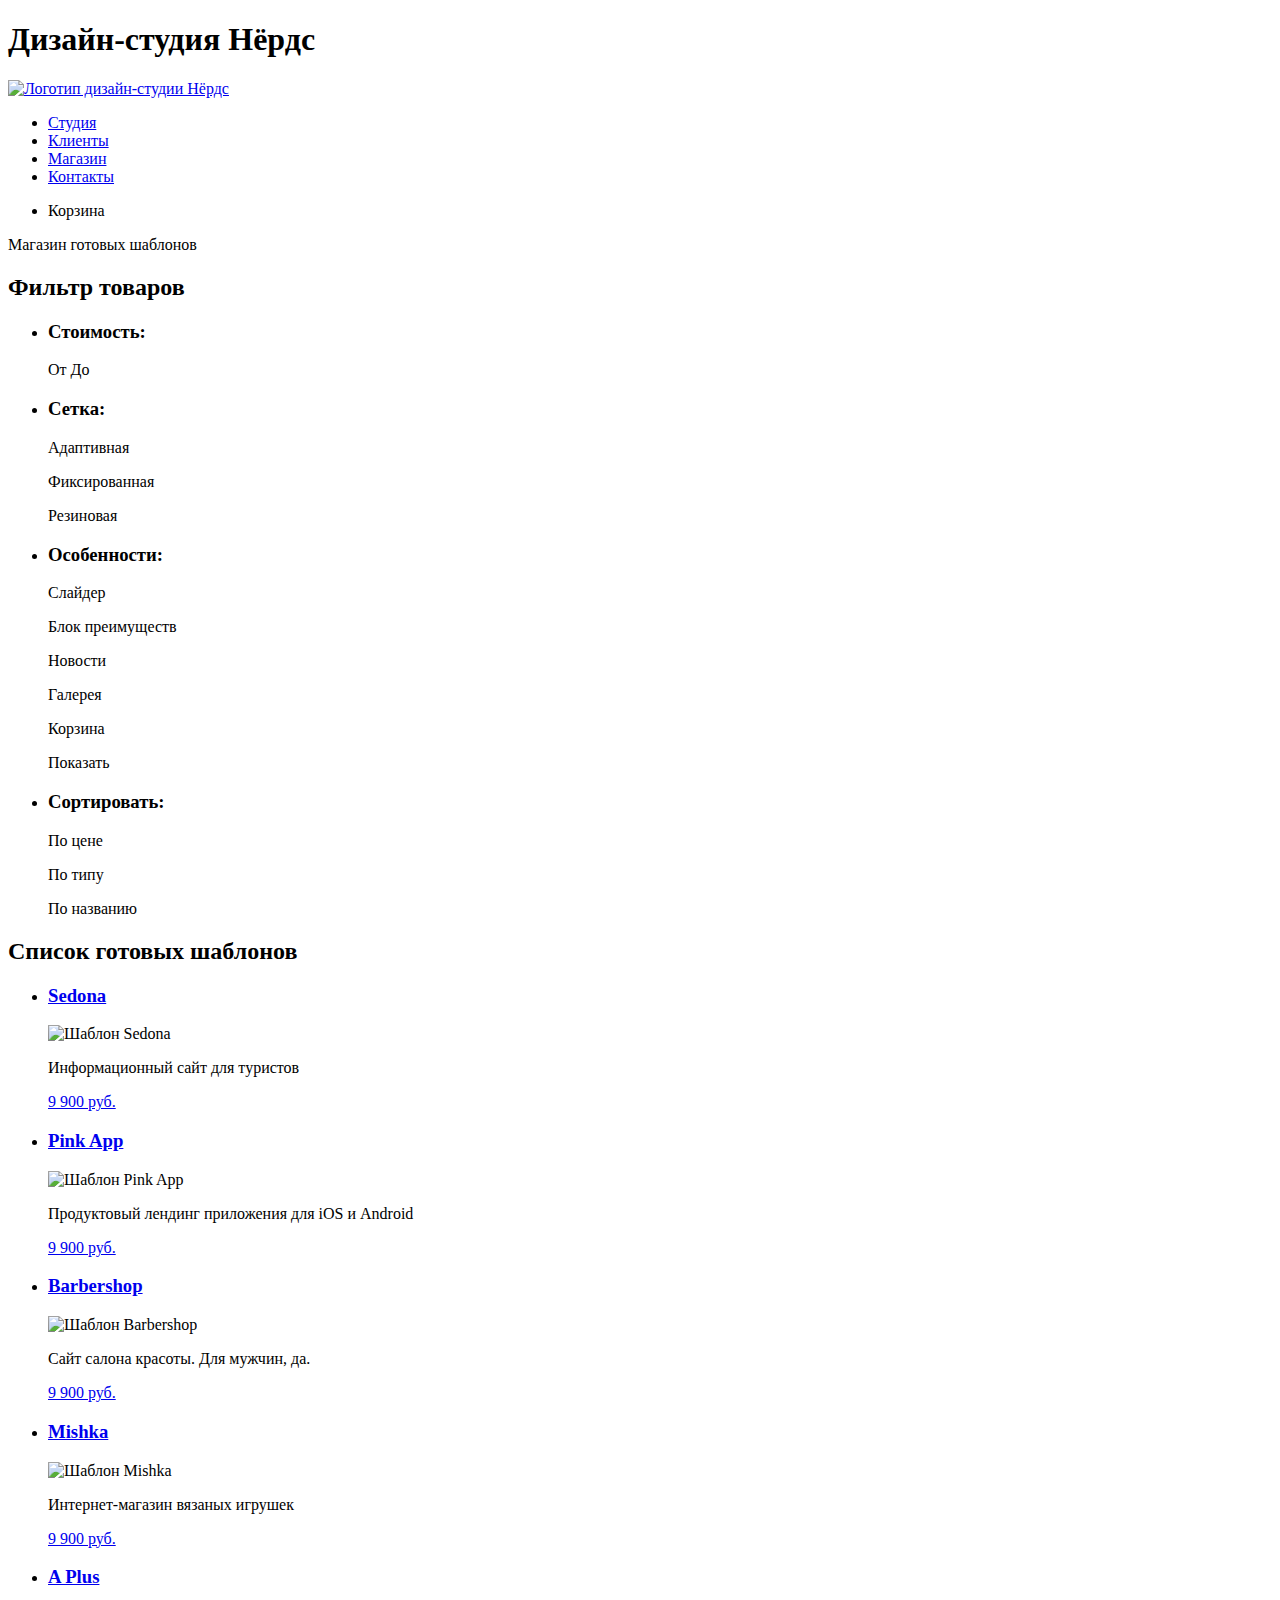
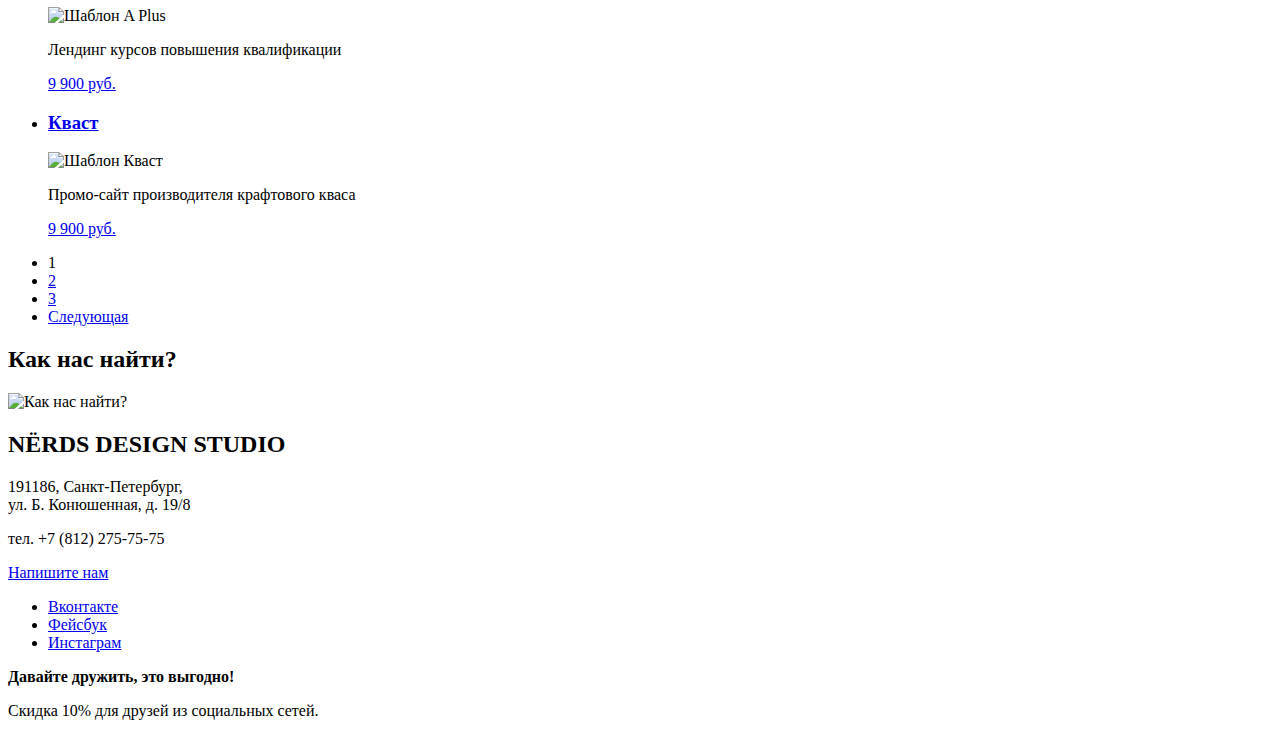
==== catalog.html @ 6e83b637 "Контакты" ====
<!DOCTYPE html>
<html lang="ru">
  <head>
    <meta charset="utf-8">
    <title>HTML Academy: Нёрдс</title>
  </head>
  <body>
    <header class="main-header">
      <nav class="main-navigation">
        <h1 class="visually-hidden">Дизайн-студия Нёрдс</h1>
        <a class="main-header-logo" href="index.html">
          <img src="#" width="100" height="100" alt="Логотип дизайн-студии Нёрдс">
        </a>
        <ul>
          <li><a href="#">Студия</a></li>
          <li><a href="#">Клиенты</a></li>
          <li class="site-navigation-current"><a href="catalog.html">Магазин</a></li>
          <li><a href="#">Контакты</a></li>
        </ul>
        <ul class="user-navigation">
          <li class="cart">Корзина</li>
        </ul>
      </nav>
      <p>Магазин готовых шаблонов</p>
    </header>

    <main class="container">
      <section class="filters">
        <h2 class="visually-hidden">Фильтр товаров</h2>
        <ul class="filters-list">
          <li class="filters-item">
            <h3>Стоимость:</h3>
            <p class="filters-item-price">От До</p>
          </li>
          <li class="filters-item">
            <h3>Сетка:</h3>
            <p class="filters-item-mesh">Адаптивная</p>
            <p class="filters-item-mesh">Фиксированная</p>
            <p class="filters-item-mesh">Резиновая</p>
          </li>
          <li class="filters-item">
              <h3>Особенности:</h3>
              <p class="filters-item-features">Слайдер</p>
              <p class="filters-item-features">Блок преимуществ</p>
              <p class="filters-item-features">Новости</p>
              <p class="filters-item-features">Галерея</p>
              <p class="filters-item-features">Корзина</p>
              <a class="button">Показать</a>
          </li>
          <li class="filters-item">
            <h3>Сортировать:</h3>
            <p class="filters-item-sort">По цене</p>
            <p class="filters-item-sort">По типу</p>
            <p class="filters-item-sort">По названию</p>
          </li>
        </ul>
      </section>

      <section class="catalog">
        <h2 class="visually-hidden">Список готовых шаблонов</h2>
        <ul class="catalog-list">
          <li class="catalog-item">
            <h3>
              <a href="#">Sedona</a>
            </h3>
            <p class="catalog-item-image">
              <img src="#" width="100" height="100" alt="Шаблон Sedona">
            </p>
            <p class="catalog-item-features">Информационный сайт для туристов</p>
            <a class="button" href="#">9 900 руб.</a>
          </li>
          <li class="catalog-item">
            <h3>
              <a href="#">Pink App</a>
            </h3>
            <p class="catalog-item-image">
              <img src="#" width="100" height="100" alt="Шаблон Pink App">
            </p>
            <p class="catalog-item-features">Продуктовый лендинг приложения для iOS и Android</p>
            <a class="button" href="#">9 900 руб.</a>
          </li>
          <li class="catalog-item">
            <h3>
              <a href="#">Barbershop</a>
            </h3>
            <p class="catalog-item-image">
              <img src="#" width="100" height="100" alt="Шаблон Barbershop">
            </p>
            <p class="catalog-item-features">Сайт салона красоты. Для мужчин, да.</p>
            <a class="button" href="#">9 900 руб.</a>
          </li>
          <li class="catalog-item">
            <h3>
              <a href="#">Mishka</a>
            </h3>
            <p class="catalog-item-image">
              <img src="#" width="100" height="100" alt="Шаблон Mishka">
            </p>
            <p class="catalog-item-features">Интернет-магазин вязаных игрушек</p>
            <a class="button" href="#">9 900 руб.</a>
          </li>
          <li class="catalog-item">
            <h3>
              <a href="#">A Plus</a>
            </h3>
            <p class="catalog-item-image">
              <img src="#" width="100" height="100" alt="Шаблон A Plus">
            </p>
            <p class="catalog-item-features">Лендинг курсов повышения квалификации</p>
            <a class="button" href="#">9 900 руб.</a>
          </li>
          <li class="catalog-item">
            <h3>
              <a href="#">Кваст</a>
            </h3>
            <p class="catalog-item-image">
              <img src="#" width="100" height="100" alt="Шаблон Кваст">
            </p>
            <p class="catalog-item-features">Промо-сайт производителя крафтового кваса</p>
            <a class="button" href="#">9 900 руб.</a>
          </li>
        </ul>
        <ul class="pagination-list">
          <li class="pagination-item pagination-item-current"><a>1</a></li>
          <li class="pagination-item"><a href="#">2</a></li>
          <li class="pagination-item"><a href="#">3</a></li>
          <li class="pagination-item"><a href="#">Следующая</a></li>
        </ul>
      </section>
    </main>

    <footer class="main-footer">
      <section class="footer-maps">
        <h2 class="visually-hidden">Как нас найти?</h2>
        <img src="#" width="100" height="100" alt="Как нас найти?">
      </section>
      <section class="footer-contacts">
        <h2>NЁRDS DESIGN STUDIO</h2>
        <p>
          191186, Санкт-Петербург,<br>
          ул. Б. Конюшенная, д. 19/8
        </p>
        <p>тел. +7 (812) 275-75-75</p>
        <a class="button" href="#">Напишите нам</a>
      </section>
      <div class="footer-social">
        <ul>
          <li><a class="social-button" href="#">Вконтакте</a></li>
          <li><a class="social-button" href="#">Фейсбук</a></li>
          <li><a class="social-button" href="#">Инстаграм</a></li>
        </ul>
        <b>Давайте дружить, это выгодно!</b>
        <p>Скидка 10% для друзей из социальных сетей.</p>
      </div>
    </footer>

  </body>
</html>
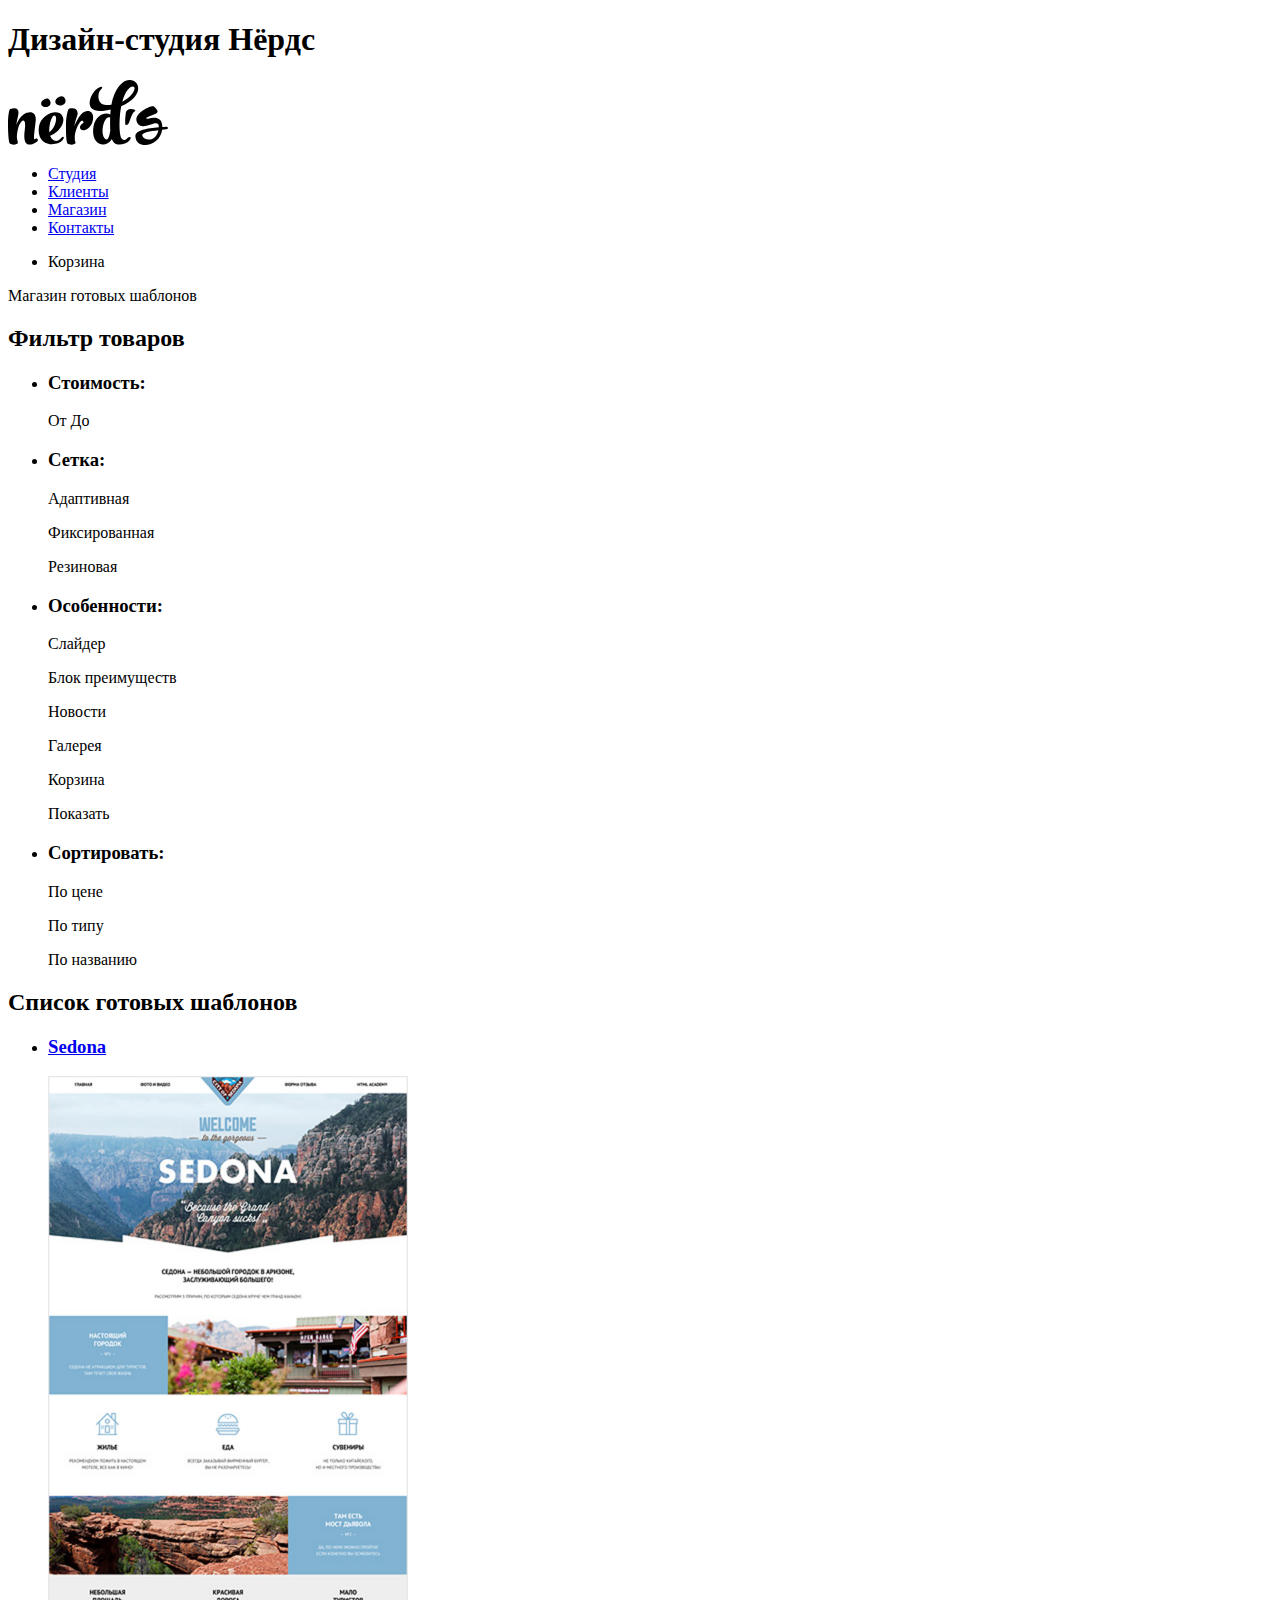
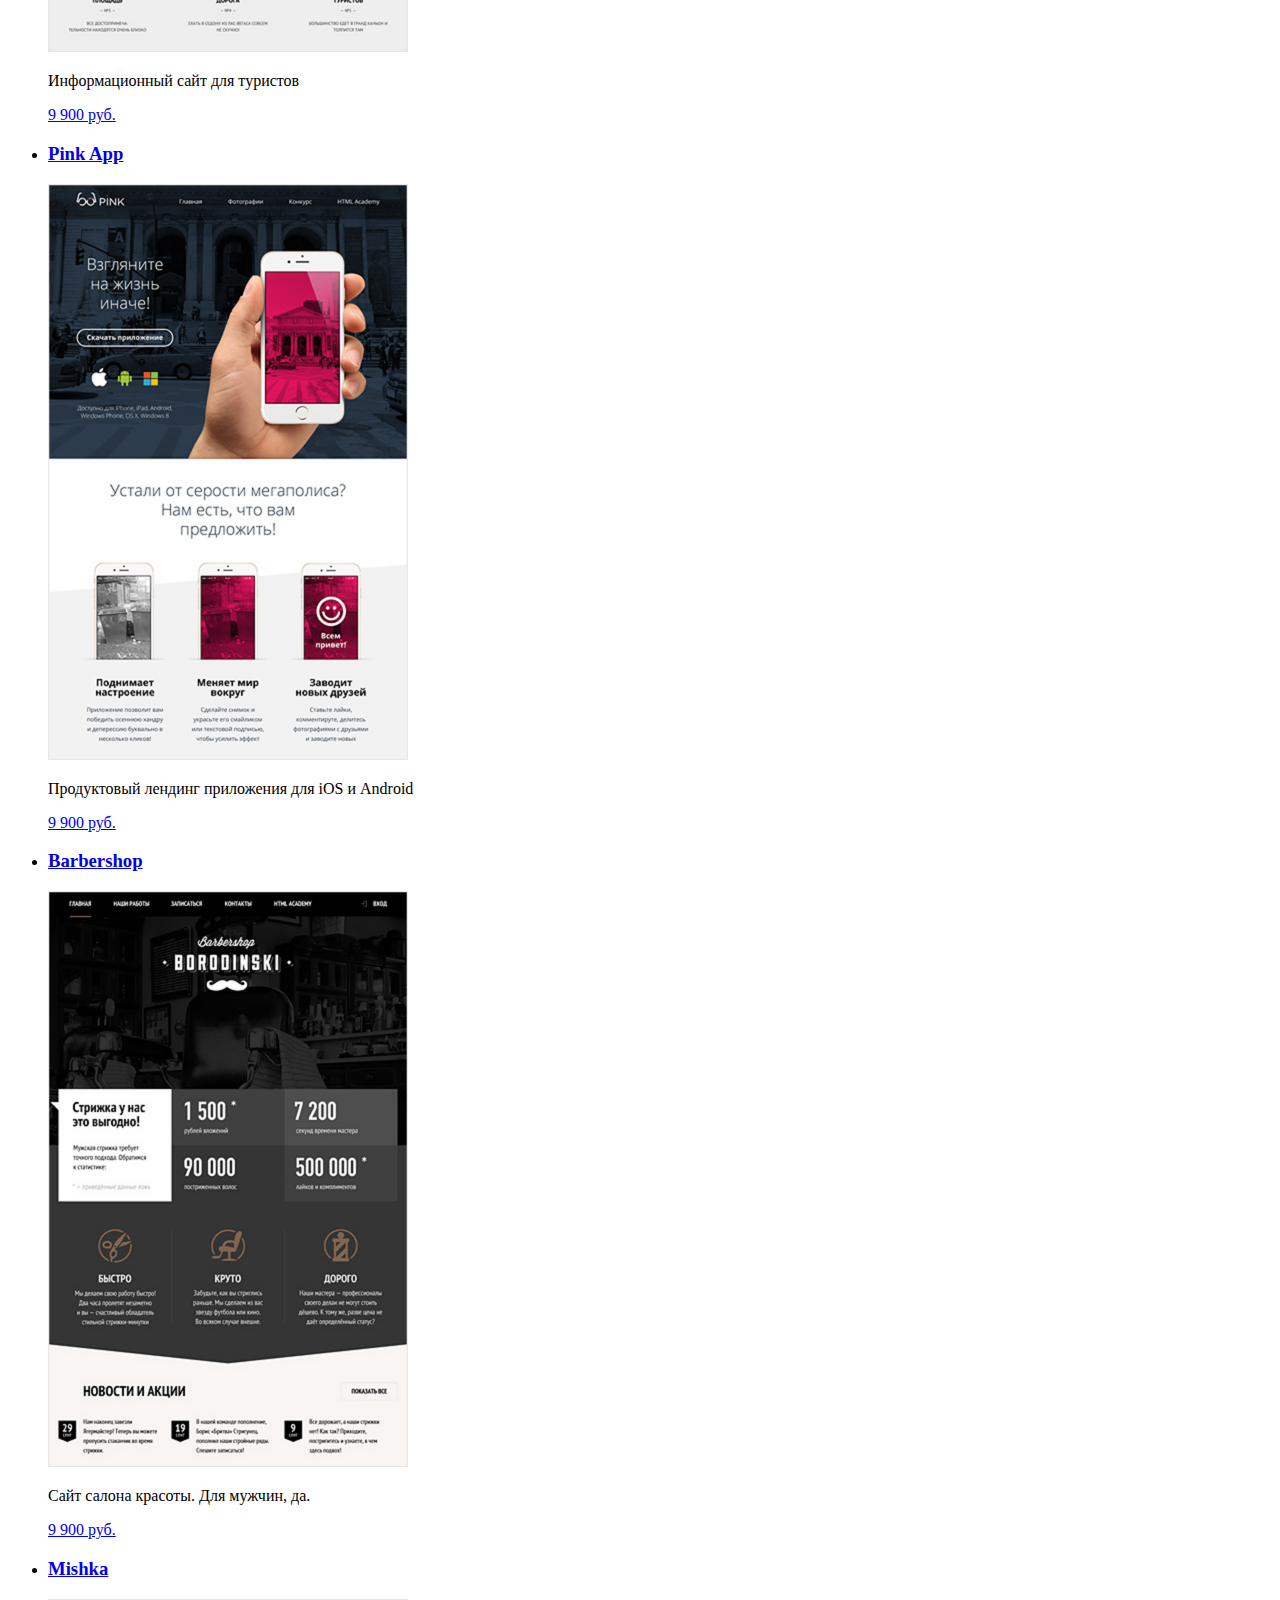
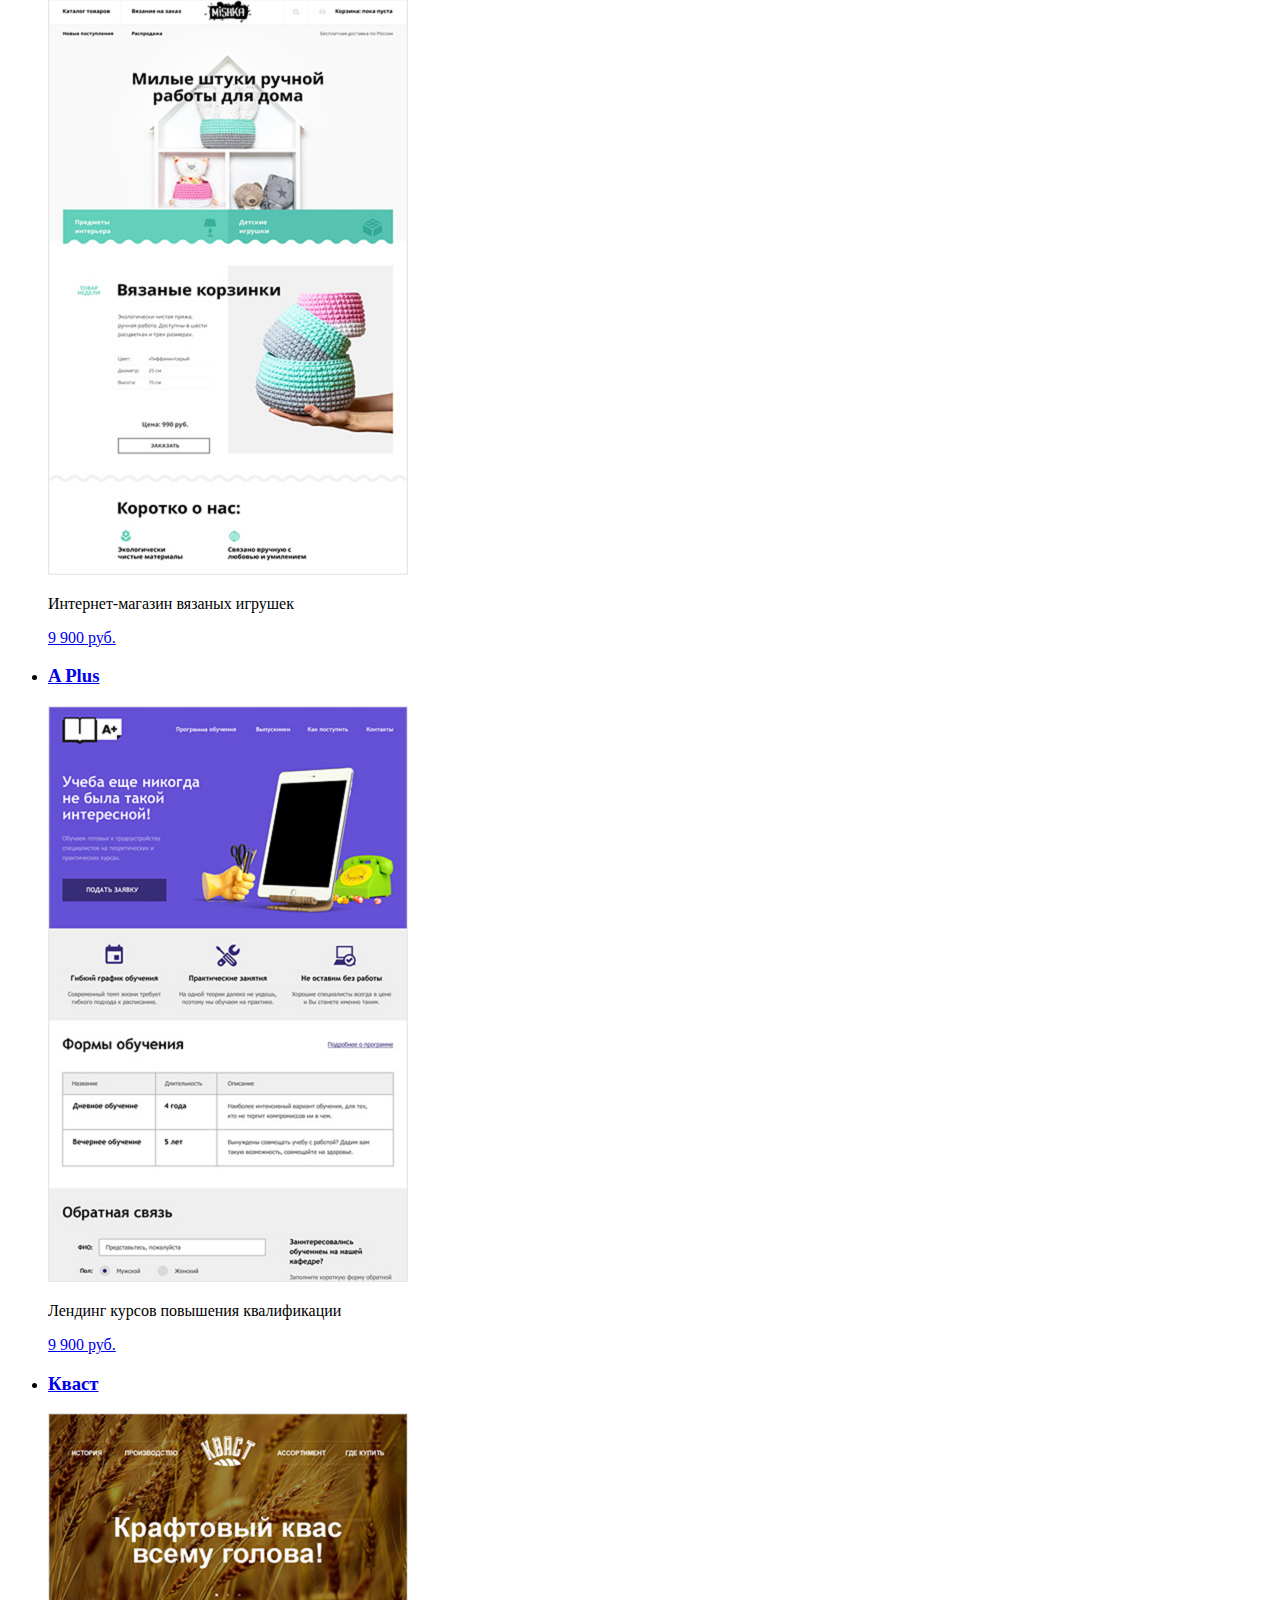
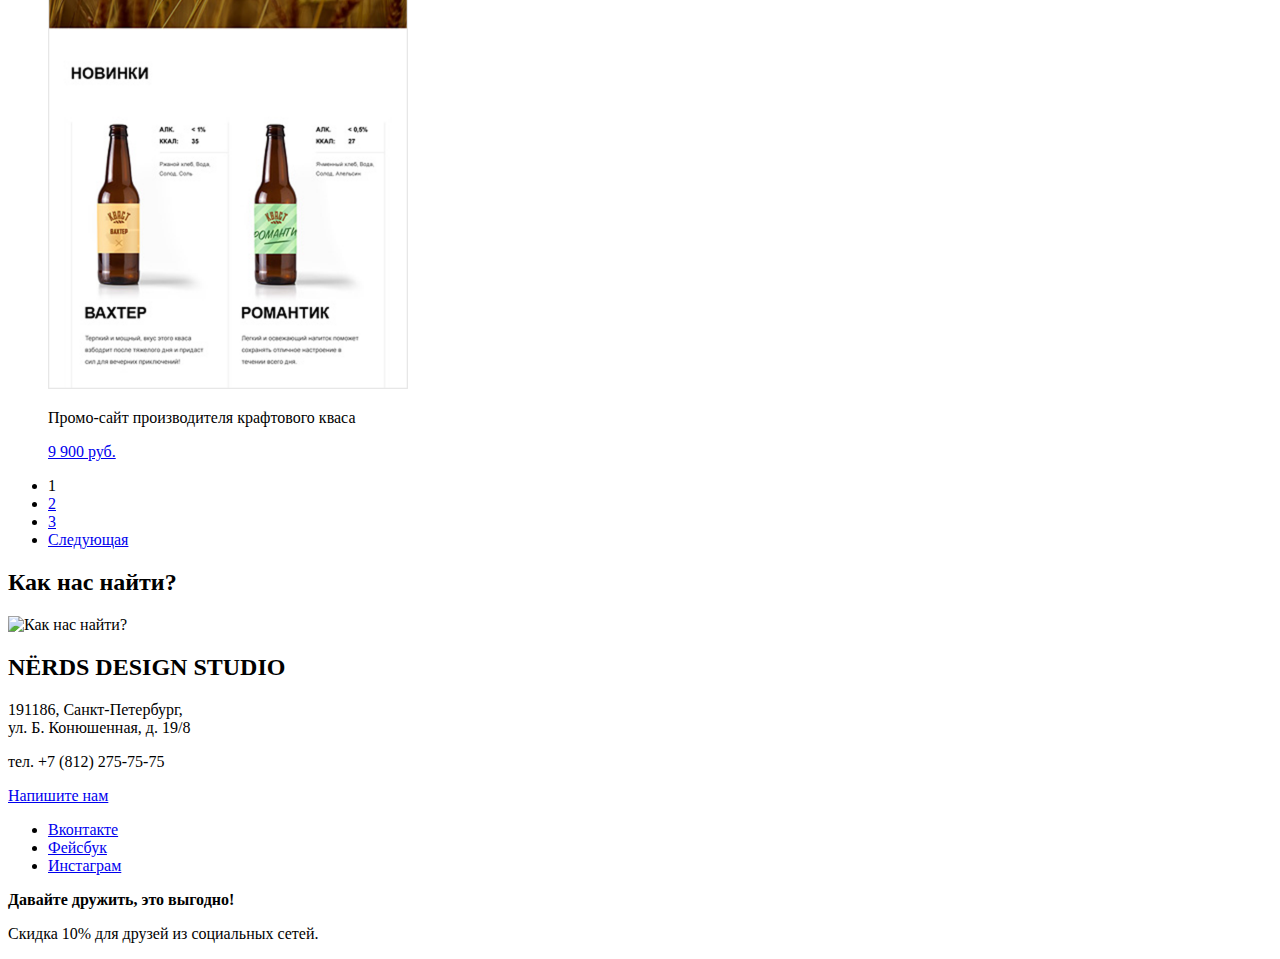
==== commit 7c5917f0: "Графика" ====
--- a/catalog.html
+++ b/catalog.html
@@ -9,7 +9,7 @@
       <nav class="main-navigation">
         <h1 class="visually-hidden">Дизайн-студия Нёрдс</h1>
         <a class="main-header-logo" href="index.html">
-          <img src="#" width="100" height="100" alt="Логотип дизайн-студии Нёрдс">
+          <img src="img/nerds-logo.svg" width="160" height="65" alt="Логотип дизайн-студии Нёрдс">
         </a>
         <ul>
           <li><a href="#">Студия</a></li>
@@ -64,7 +64,7 @@
               <a href="#">Sedona</a>
             </h3>
             <p class="catalog-item-image">
-              <img src="#" width="100" height="100" alt="Шаблон Sedona">
+              <img src="img/sedona.png" width="360" height="576" alt="Шаблон Sedona">
             </p>
             <p class="catalog-item-features">Информационный сайт для туристов</p>
             <a class="button" href="#">9 900 руб.</a>
@@ -74,7 +74,7 @@
               <a href="#">Pink App</a>
             </h3>
             <p class="catalog-item-image">
-              <img src="#" width="100" height="100" alt="Шаблон Pink App">
+              <img src="img/pink-app.png" width="360" height="576" alt="Шаблон Pink App">
             </p>
             <p class="catalog-item-features">Продуктовый лендинг приложения для iOS и Android</p>
             <a class="button" href="#">9 900 руб.</a>
@@ -84,7 +84,7 @@
               <a href="#">Barbershop</a>
             </h3>
             <p class="catalog-item-image">
-              <img src="#" width="100" height="100" alt="Шаблон Barbershop">
+              <img src="img/barbershop.png" width="360" height="576" alt="Шаблон Barbershop">
             </p>
             <p class="catalog-item-features">Сайт салона красоты. Для мужчин, да.</p>
             <a class="button" href="#">9 900 руб.</a>
@@ -94,7 +94,7 @@
               <a href="#">Mishka</a>
             </h3>
             <p class="catalog-item-image">
-              <img src="#" width="100" height="100" alt="Шаблон Mishka">
+              <img src="img/mishka.png" width="360" height="576" alt="Шаблон Mishka">
             </p>
             <p class="catalog-item-features">Интернет-магазин вязаных игрушек</p>
             <a class="button" href="#">9 900 руб.</a>
@@ -104,7 +104,7 @@
               <a href="#">A Plus</a>
             </h3>
             <p class="catalog-item-image">
-              <img src="#" width="100" height="100" alt="Шаблон A Plus">
+              <img src="img/aplus.png" width="360" height="576" alt="Шаблон A Plus">
             </p>
             <p class="catalog-item-features">Лендинг курсов повышения квалификации</p>
             <a class="button" href="#">9 900 руб.</a>
@@ -114,7 +114,7 @@
               <a href="#">Кваст</a>
             </h3>
             <p class="catalog-item-image">
-              <img src="#" width="100" height="100" alt="Шаблон Кваст">
+              <img src="img/kvast.png" width="360" height="576" alt="Шаблон Кваст">
             </p>
             <p class="catalog-item-features">Промо-сайт производителя крафтового кваса</p>
             <a class="button" href="#">9 900 руб.</a>
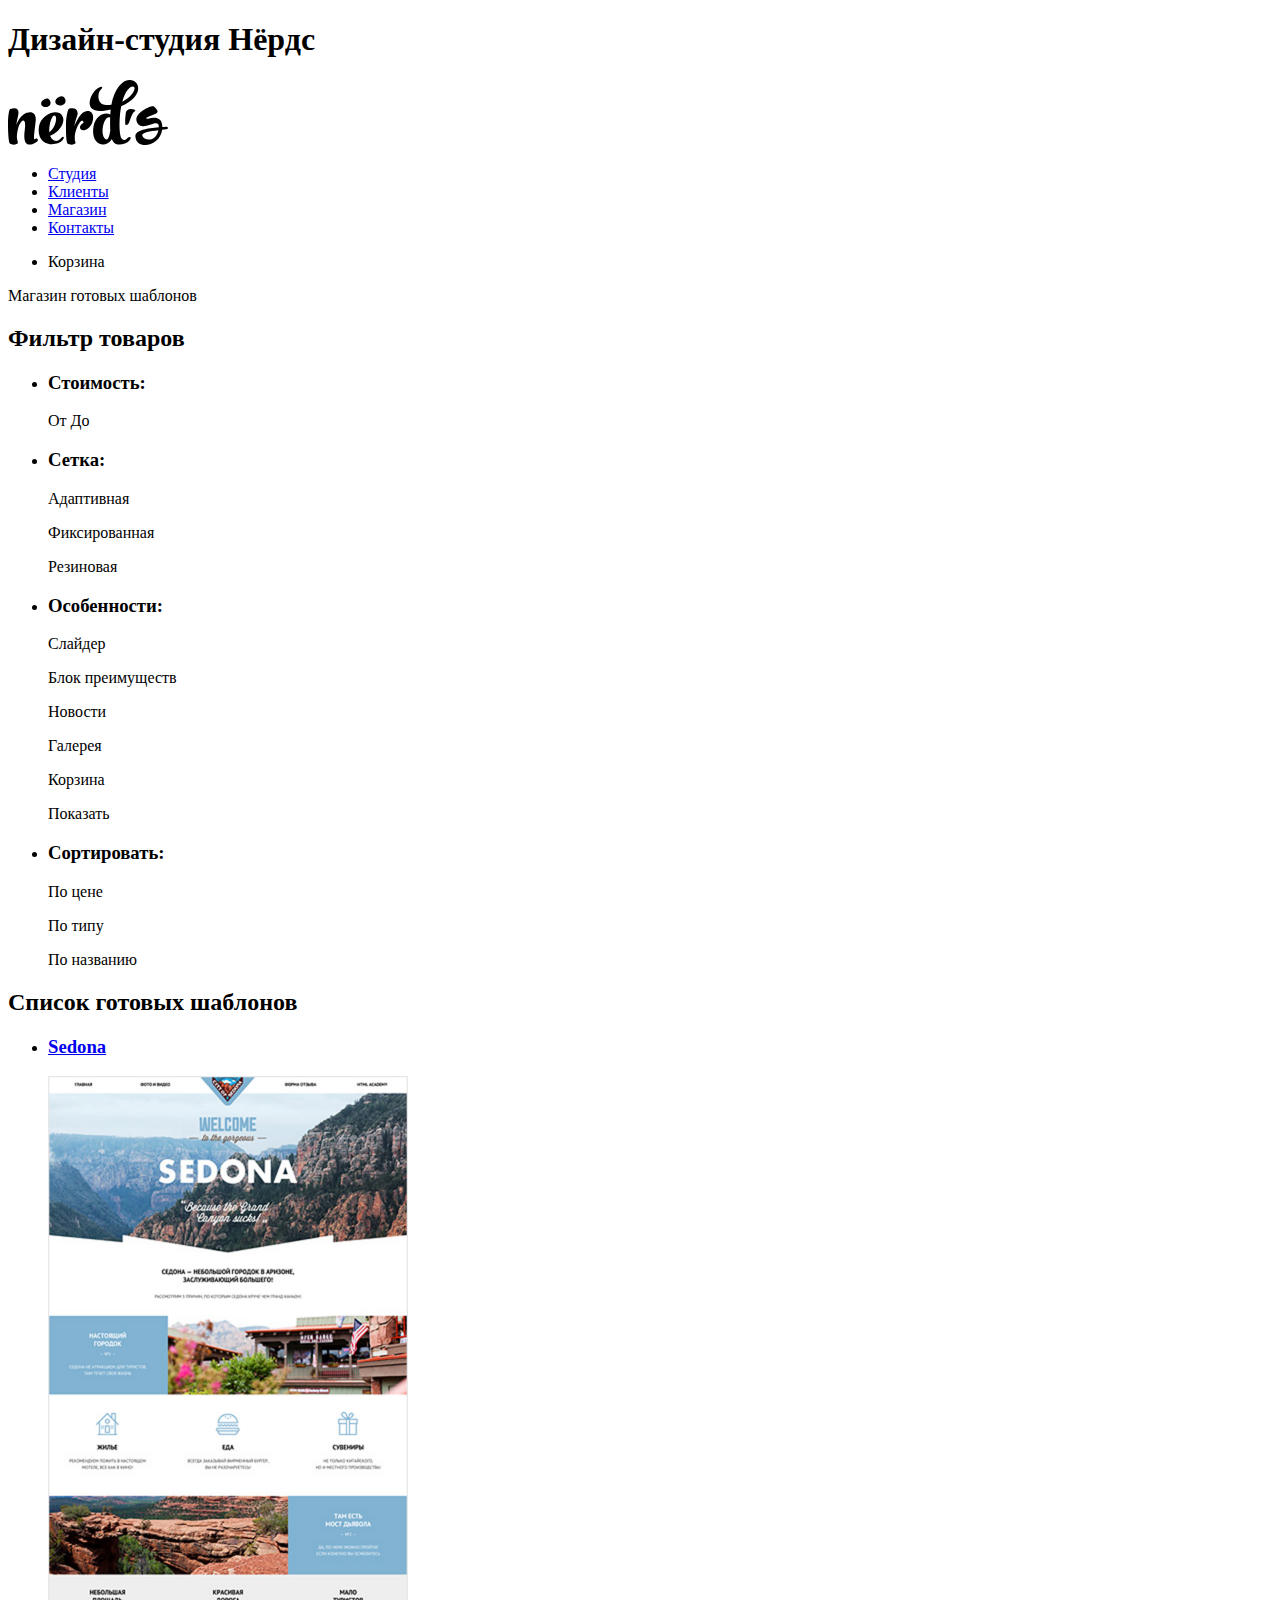
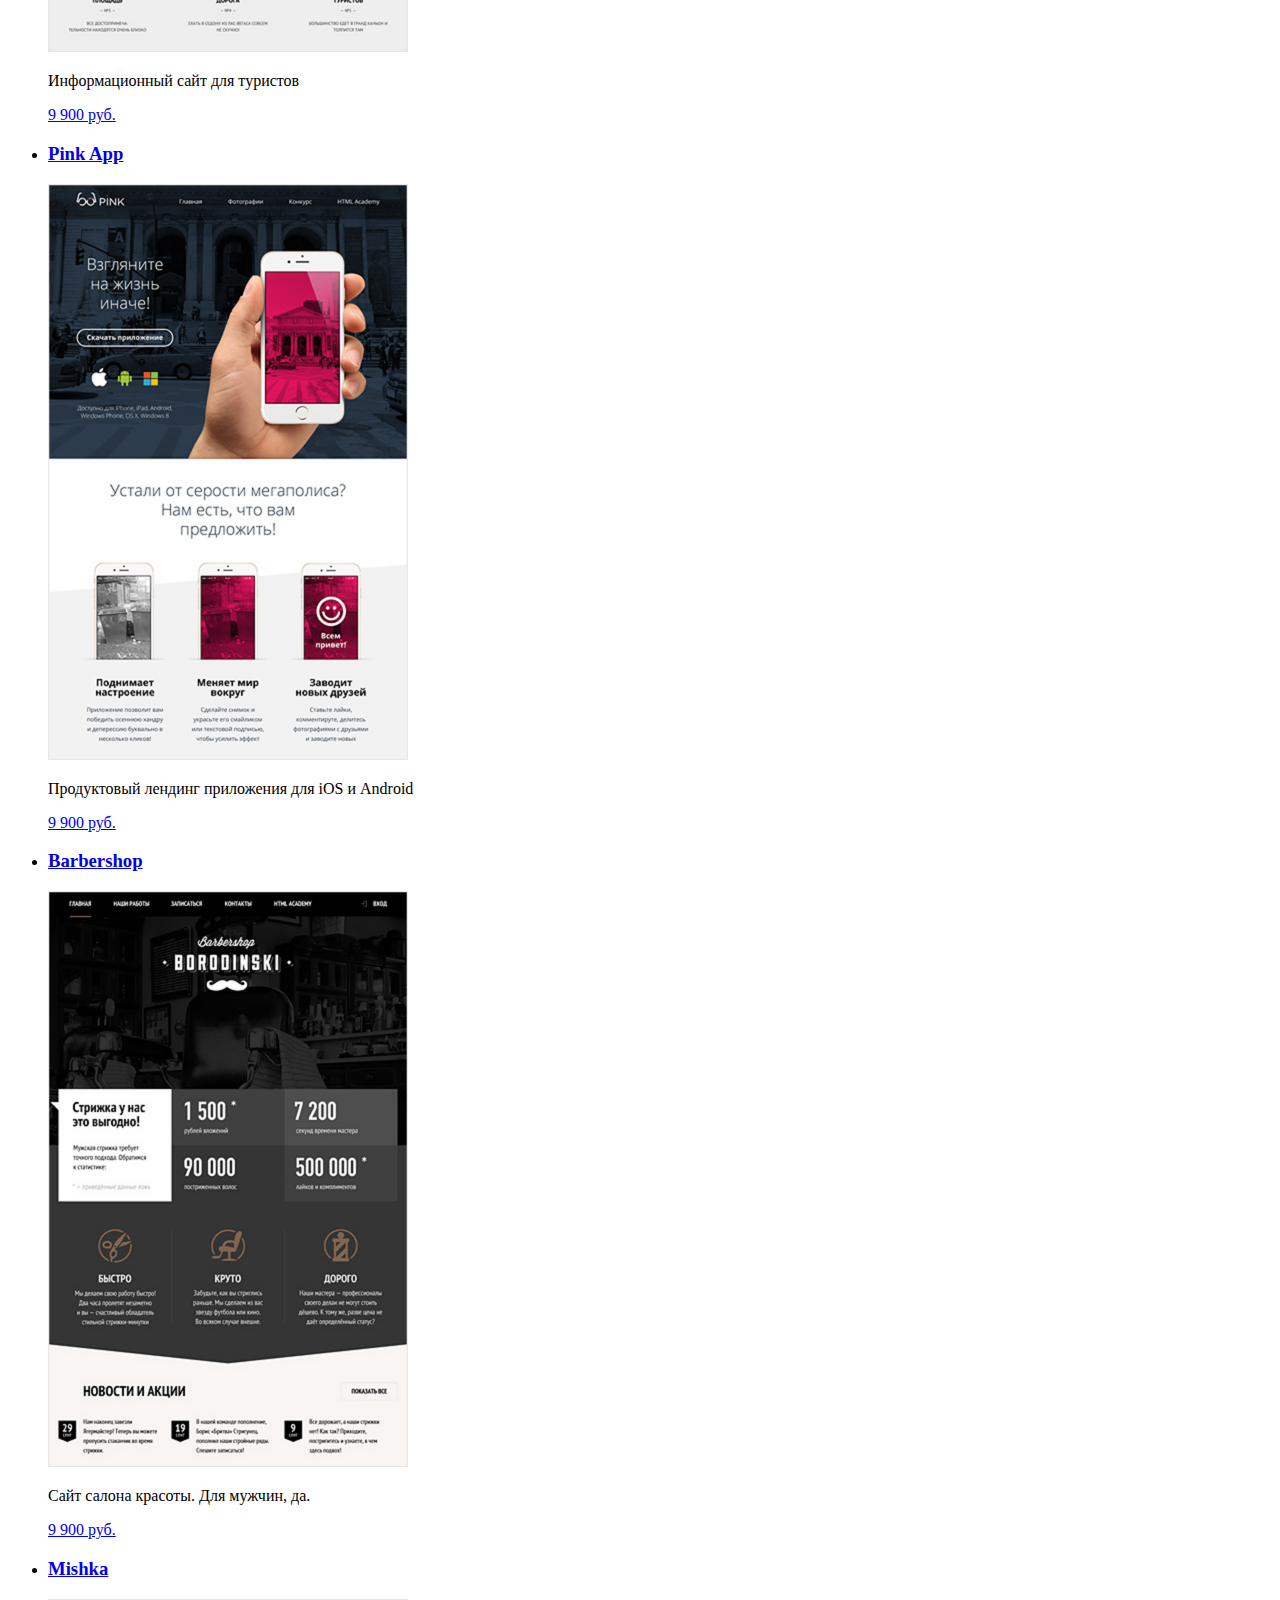
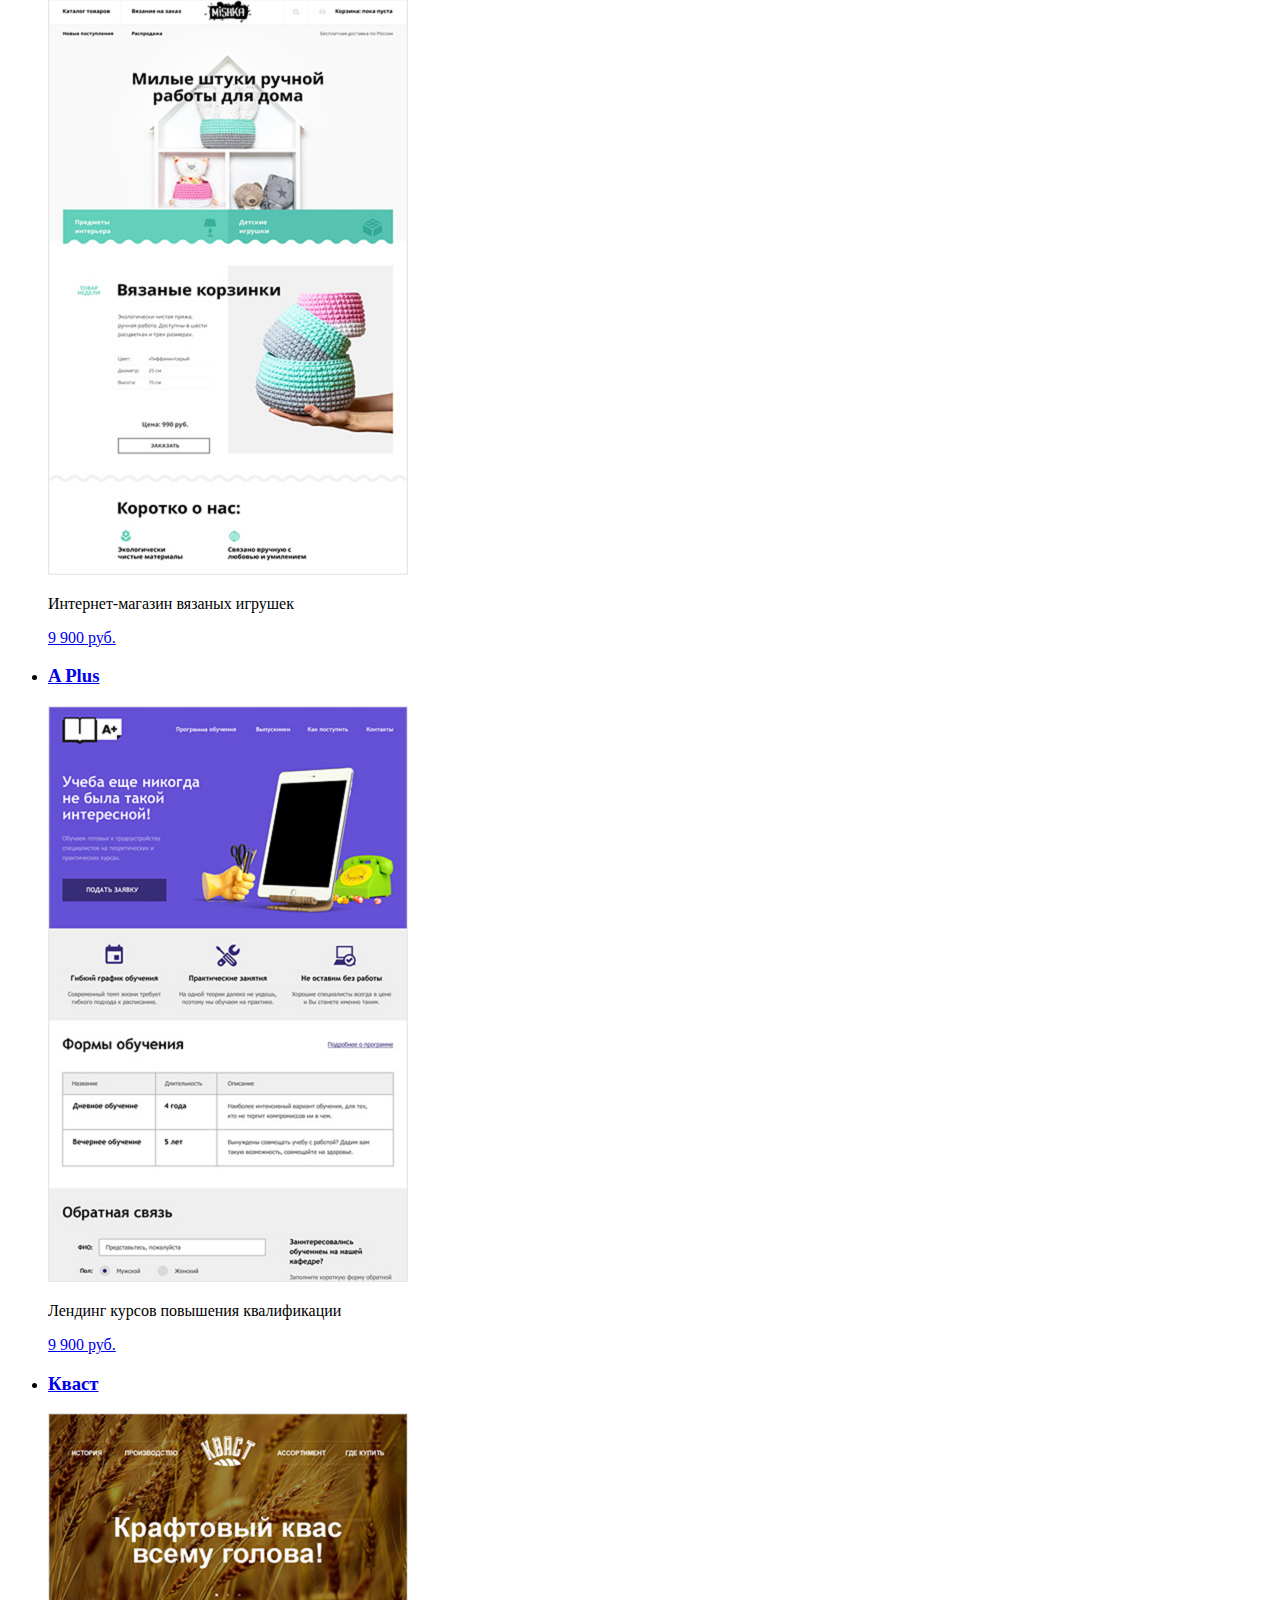
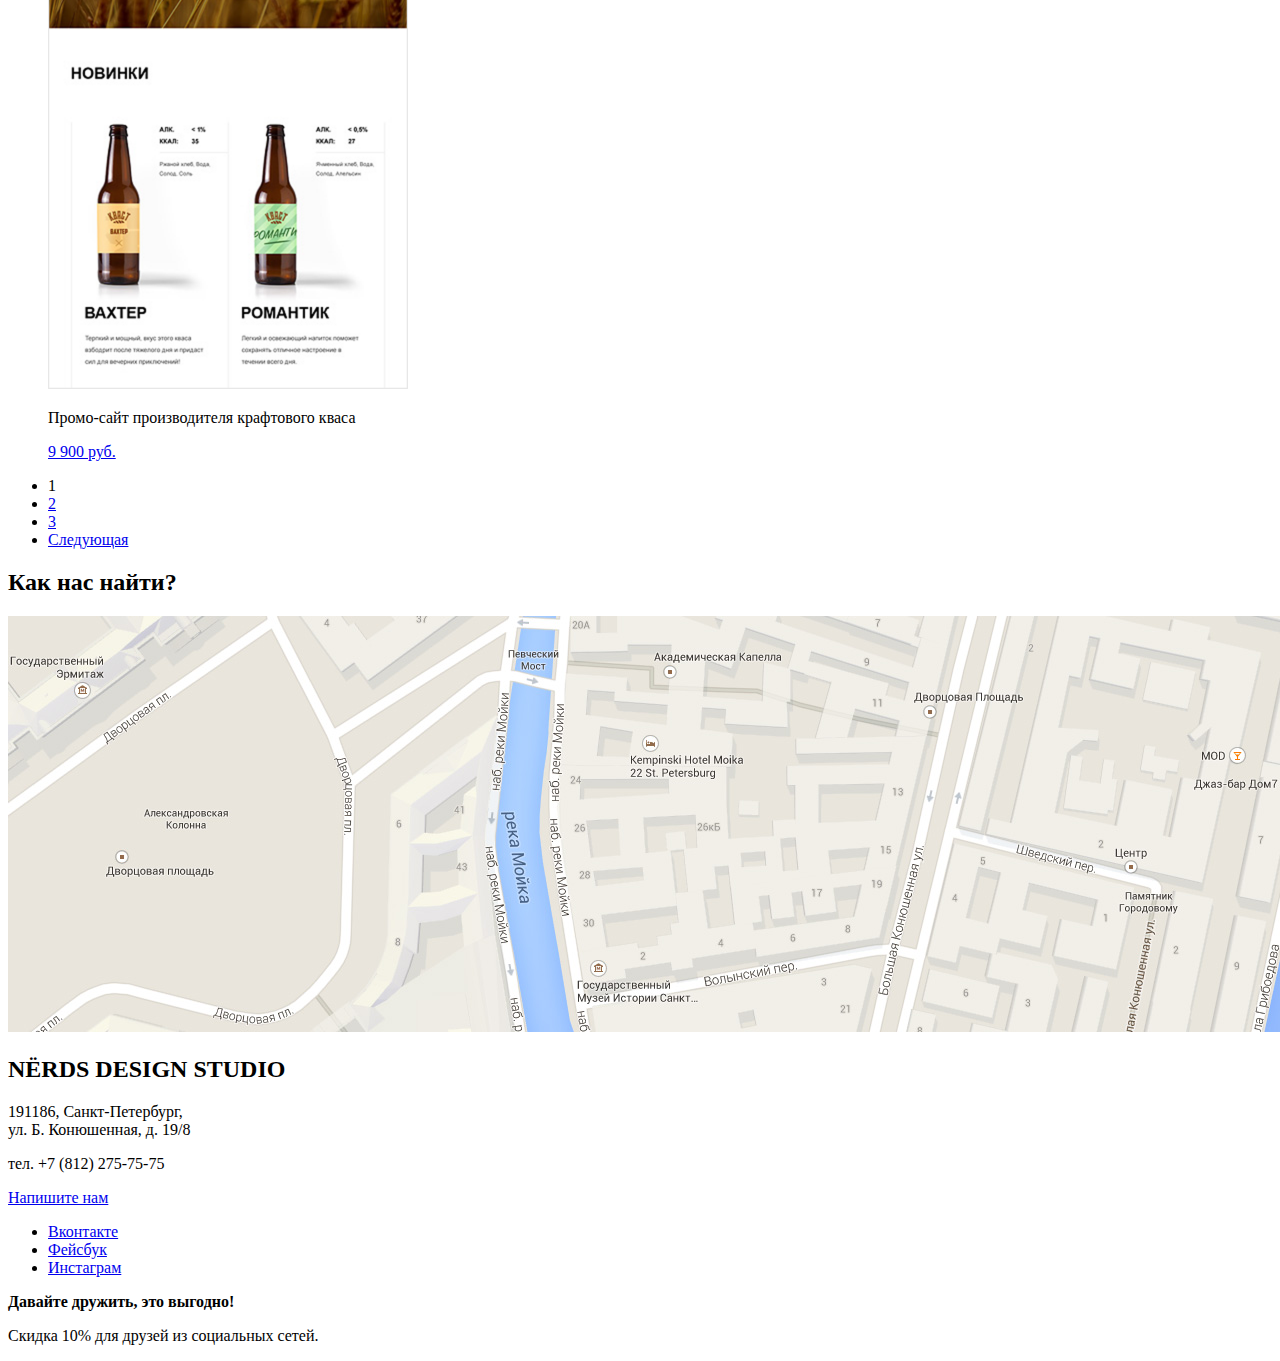
==== commit 1dddff5d: "Графика. Бонусное задание" ====
--- a/catalog.html
+++ b/catalog.html
@@ -132,7 +132,7 @@
     <footer class="main-footer">
       <section class="footer-maps">
         <h2 class="visually-hidden">Как нас найти?</h2>
-        <img src="#" width="100" height="100" alt="Как нас найти?">
+        <img src="img/maps.jpg" width="1440" height="416" alt="Как нас найти?">
       </section>
       <section class="footer-contacts">
         <h2>NЁRDS DESIGN STUDIO</h2>
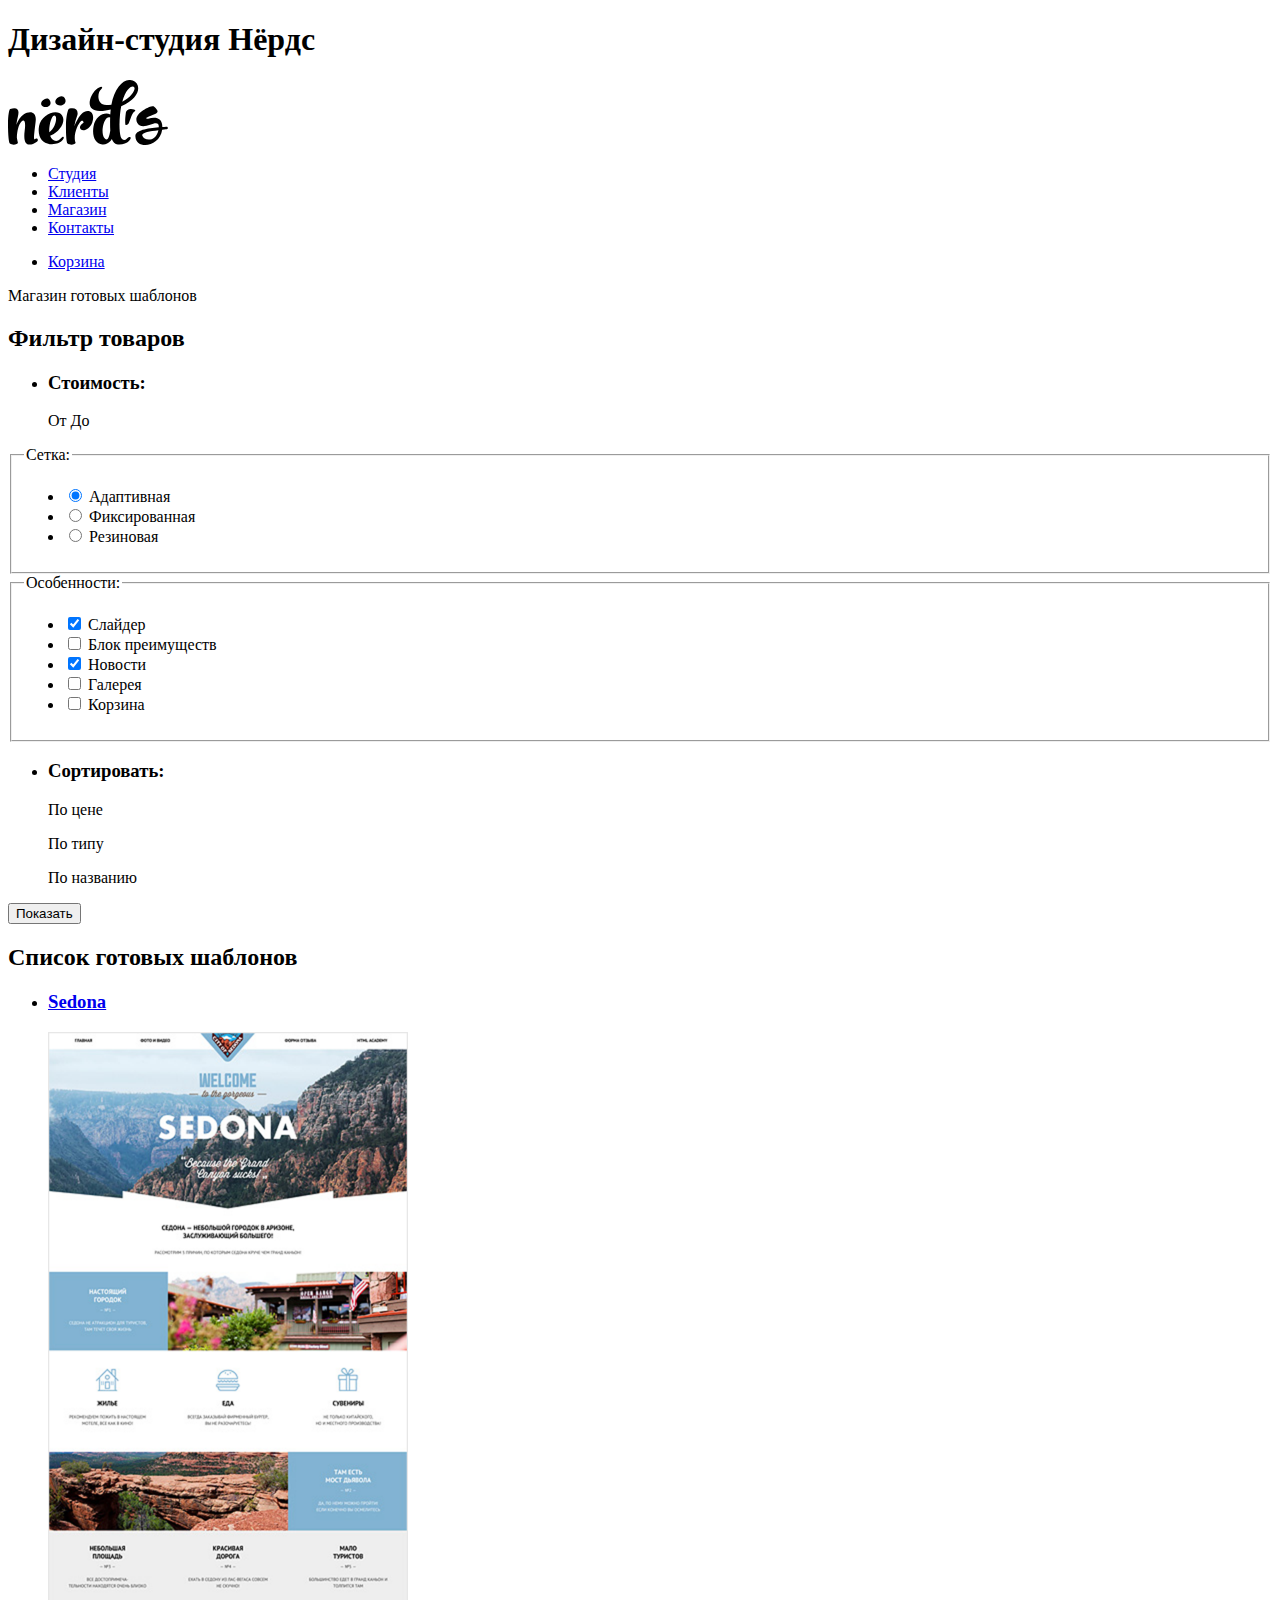
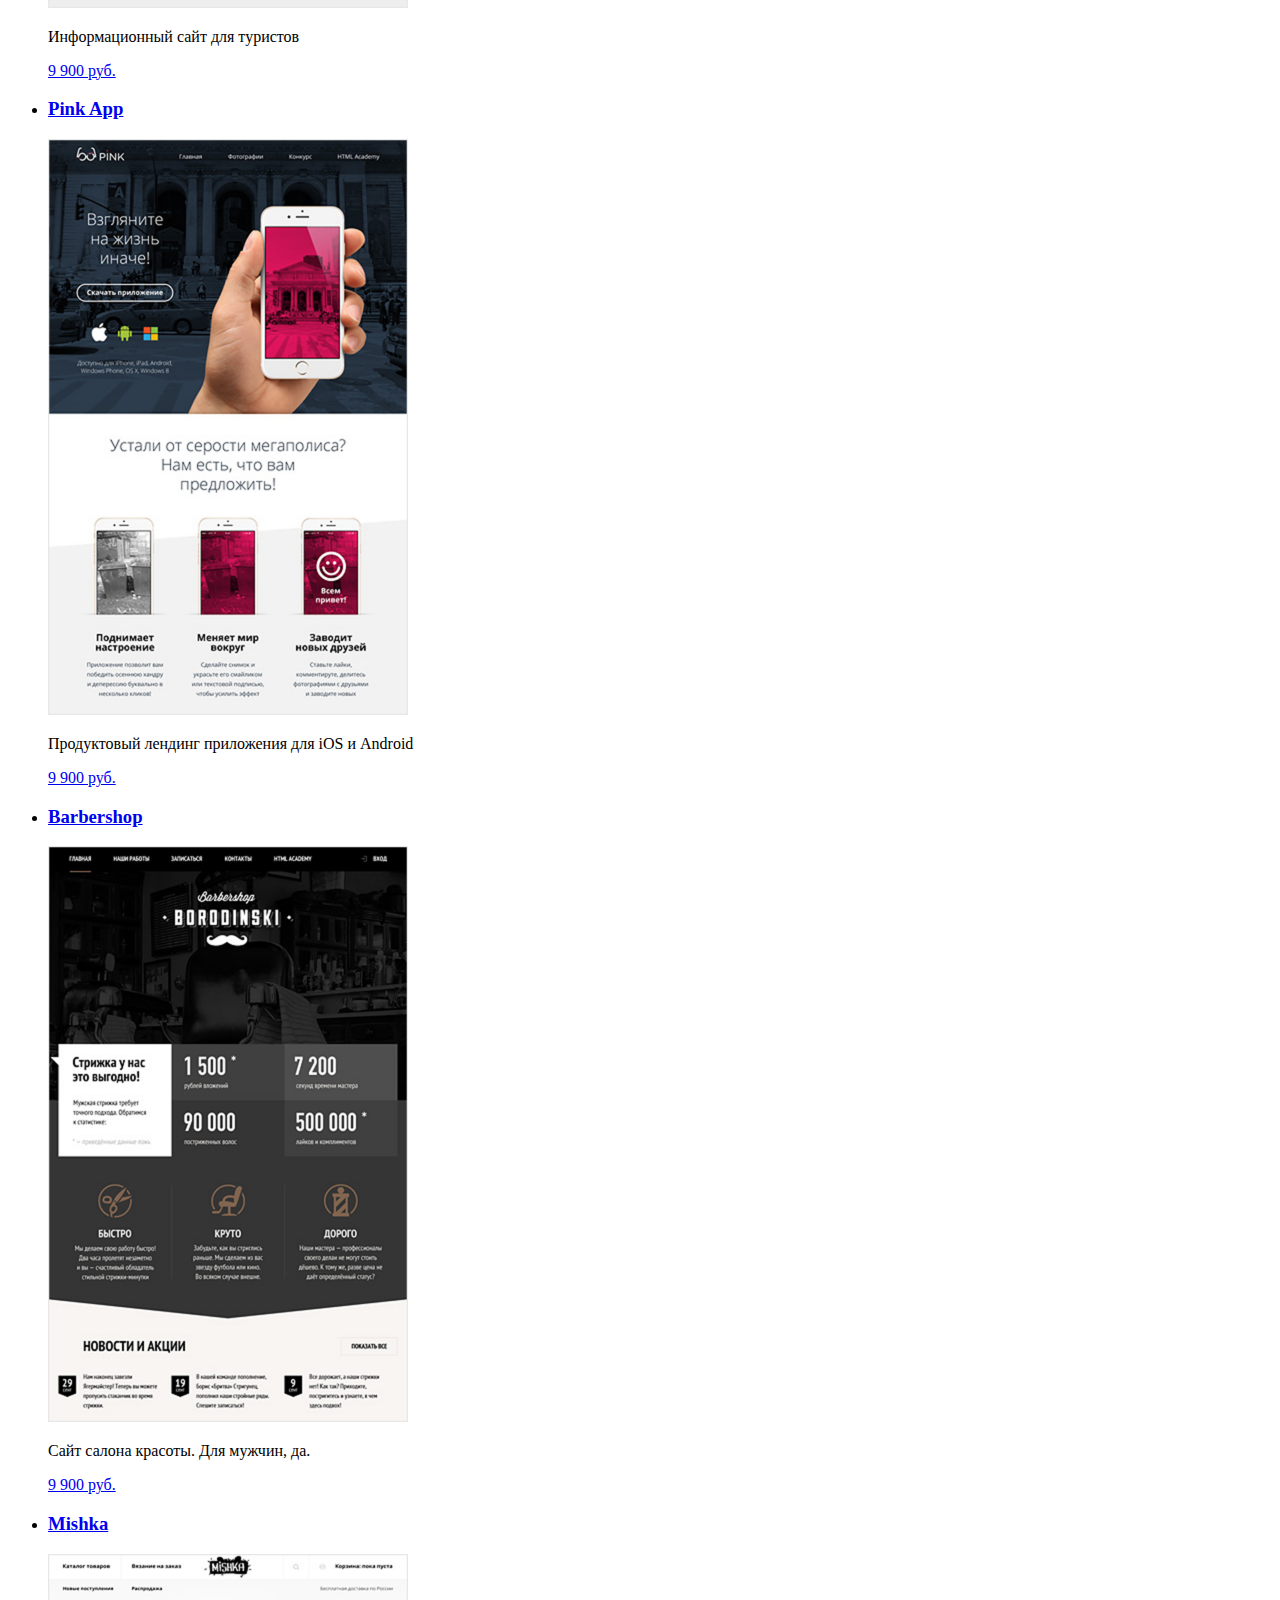
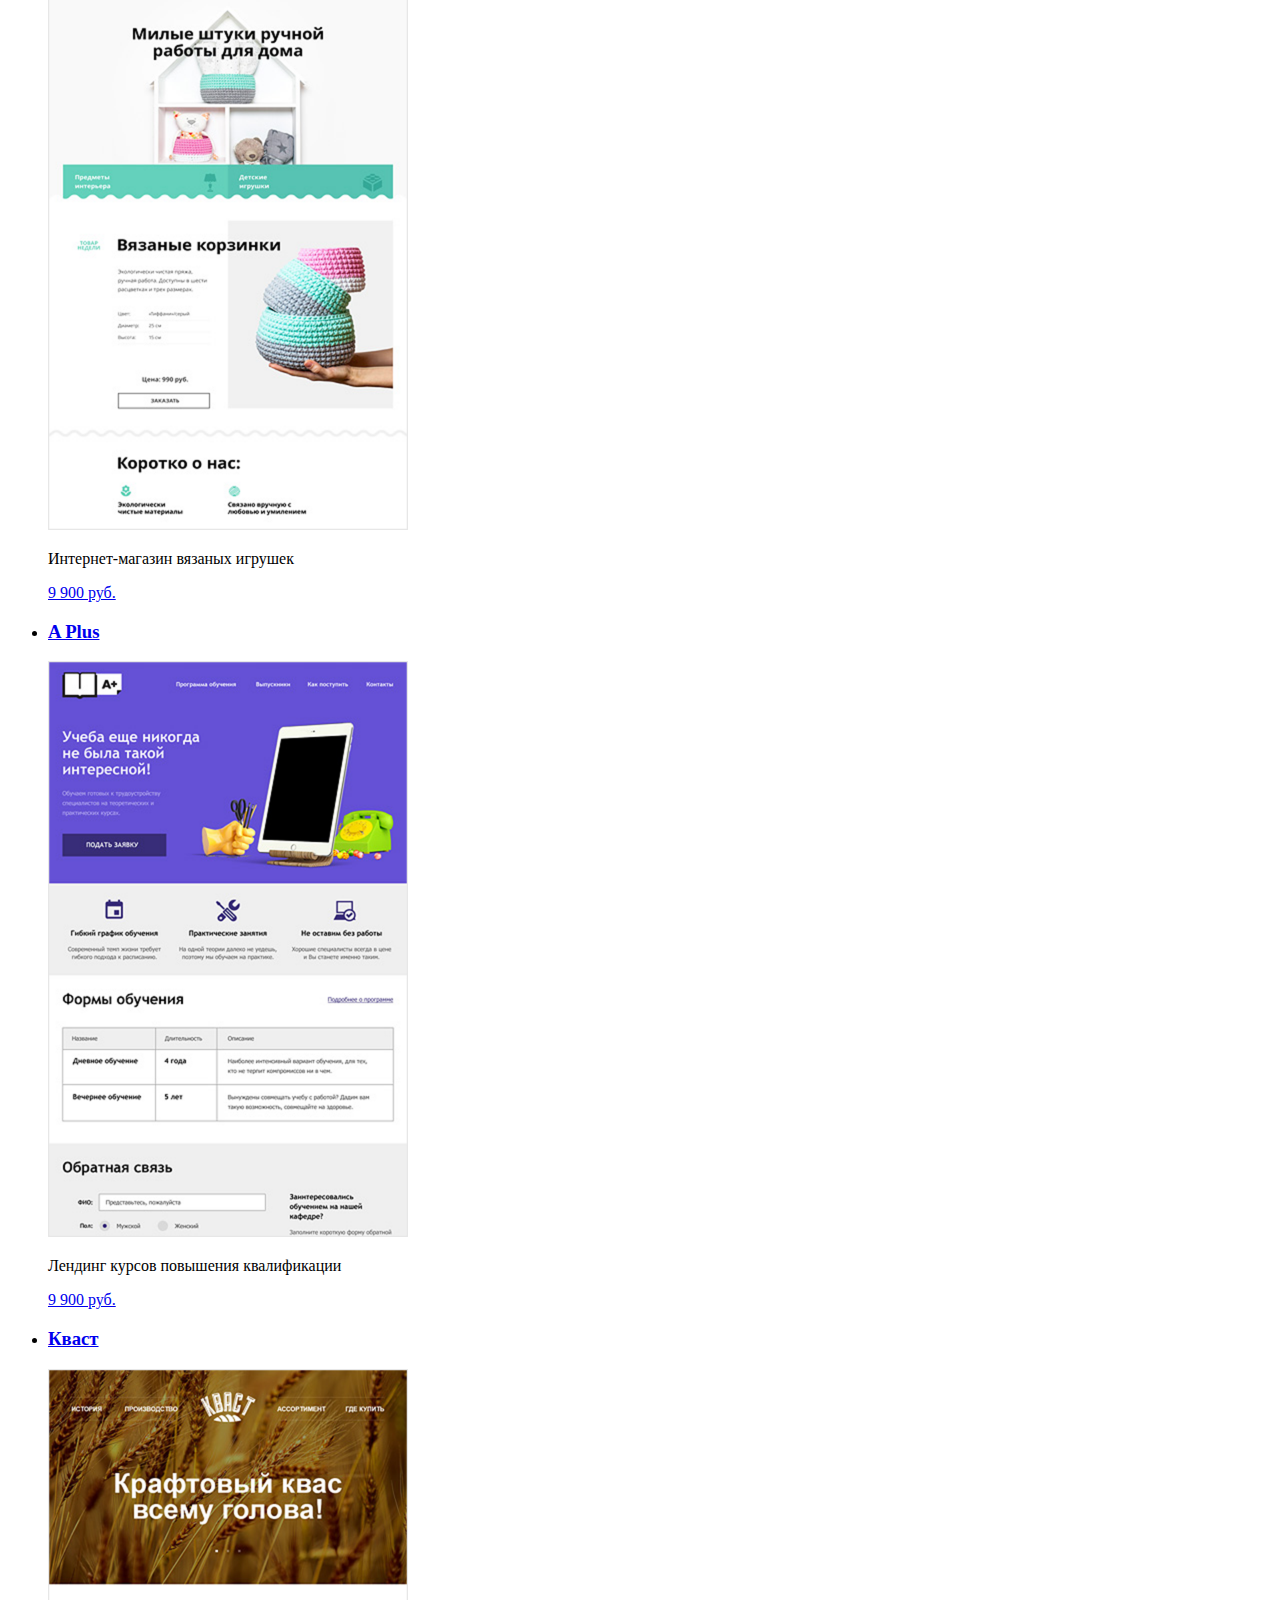
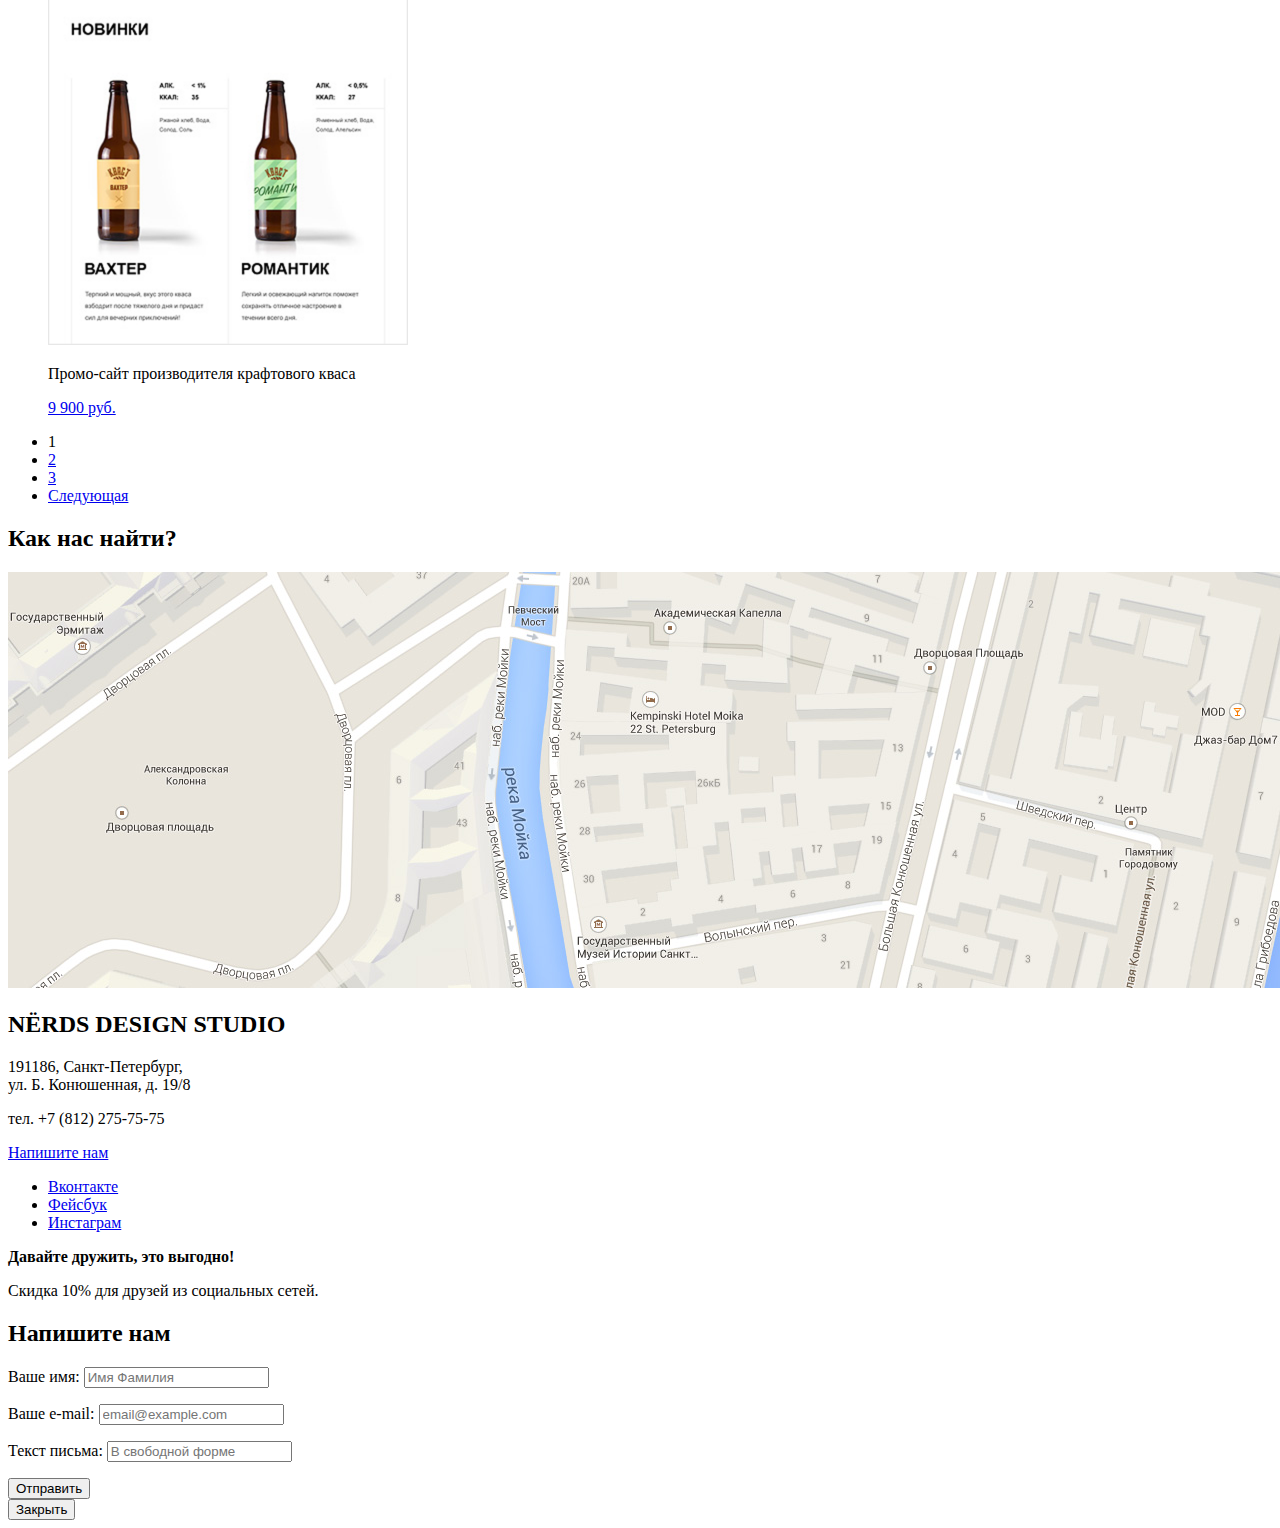
==== commit f69ab853: "Формы" ====
--- a/catalog.html
+++ b/catalog.html
@@ -11,49 +11,89 @@
         <a class="main-header-logo" href="index.html">
           <img src="img/nerds-logo.svg" width="160" height="65" alt="Логотип дизайн-студии Нёрдс">
         </a>
-        <ul>
+        <ul class="site-navigation">
           <li><a href="#">Студия</a></li>
           <li><a href="#">Клиенты</a></li>
-          <li class="site-navigation-current"><a href="catalog.html">Магазин</a></li>
+          <li><a href="catalog.html">Магазин</a></li>
           <li><a href="#">Контакты</a></li>
         </ul>
         <ul class="user-navigation">
-          <li class="cart">Корзина</li>
+          <li class="cart">
+            <a class="cart-link" href="cart.html">Корзина</a>
+          </li>
         </ul>
       </nav>
       <p>Магазин готовых шаблонов</p>
     </header>
 
     <main class="container">
+
       <section class="filters">
         <h2 class="visually-hidden">Фильтр товаров</h2>
-        <ul class="filters-list">
-          <li class="filters-item">
-            <h3>Стоимость:</h3>
-            <p class="filters-item-price">От До</p>
-          </li>
-          <li class="filters-item">
-            <h3>Сетка:</h3>
-            <p class="filters-item-mesh">Адаптивная</p>
-            <p class="filters-item-mesh">Фиксированная</p>
-            <p class="filters-item-mesh">Резиновая</p>
-          </li>
-          <li class="filters-item">
-              <h3>Особенности:</h3>
-              <p class="filters-item-features">Слайдер</p>
-              <p class="filters-item-features">Блок преимуществ</p>
-              <p class="filters-item-features">Новости</p>
-              <p class="filters-item-features">Галерея</p>
-              <p class="filters-item-features">Корзина</p>
-              <a class="button">Показать</a>
-          </li>
-          <li class="filters-item">
-            <h3>Сортировать:</h3>
-            <p class="filters-item-sort">По цене</p>
-            <p class="filters-item-sort">По типу</p>
-            <p class="filters-item-sort">По названию</p>
-          </li>
-        </ul>
+        <form class="filter" method="get" action="https://echo.htmlacademy.ru">
+          <ul class="filters-list">
+            <li class="filters-item">
+              <h3>Стоимость:</h3>
+              <p class="filters-item-price">От До</p>
+            </li>
+          </ul>
+
+          <fieldset>
+            <legend>Сетка:</legend>
+            <ul>
+              <li class="filter-option">
+                <input class="visually-hidden filter-input filter-input-radio" type="radio" name="mesh" value="adaptive" id="filter-adaptive" checked>
+                <label for="filter-adaptive">Адаптивная</label>
+              </li>
+              <li class="filter-option">
+                <input class="visually-hidden filter-input filter-input-radio" type="radio" name="mesh" value="fixed" id="filter-fixed">
+                <label for="filter-fixed">Фиксированная</label>
+              </li>
+              <li class="filter-option">
+                <input class="visually-hidden filter-input filter-input-radio" type="radio" name="mesh" value="rubber" id="filter-rubber">
+                <label for="filter-rubber">Резиновая</label>
+              </li>
+            </ul>
+          </fieldset>
+
+          <fieldset>
+            <legend>Особенности:</legend>
+            <ul>
+              <li class="filter-option">
+                <input class="visually-hidden filter-input filter-input-checkbox" type="checkbox" name="slider" id="filter-slider" checked>
+                <label for="filter-slider">Слайдер</label>
+              </li>
+              <li class="filter-option">
+                <input class="visually-hidden filter-input filter-input-checkbox" type="checkbox" name="benefits" id="filter-benefits">
+                <label for="filter-benefits">Блок преимуществ</label>
+              </li>
+              <li class="filter-option">
+                <input class="visually-hidden filter-input filter-input-checkbox" type="checkbox" name="news" id="filter-news" checked>
+                <label for="filter-news">Новости</label>
+              </li>
+              <li class="filter-option">
+                <input class="visually-hidden filter-input filter-input-checkbox" type="checkbox" name="gallery" id="filter-gallery">
+                <label for="filter-gallery">Галерея</label>
+              </li>
+              <li class="filter-option">
+                <input class="visually-hidden filter-input filter-input-checkbox" type="checkbox" name="basket" id="filter-basket">
+                <label for="filter-basket">Корзина</label>
+              </li>
+            </ul>
+          </fieldset>
+
+          <ul>
+            <li class="filters-item">
+              <h3>Сортировать:</h3>
+              <p class="filters-item-sort">По цене</p>
+              <p class="filters-item-sort">По типу</p>
+              <p class="filters-item-sort">По названию</p>
+            </li>
+          </ul>
+          <button type="submit" class="filter-button button">
+            Показать
+          </button>
+        </form>
       </section>
 
       <section class="catalog">
@@ -132,7 +172,7 @@
     <footer class="main-footer">
       <section class="footer-maps">
         <h2 class="visually-hidden">Как нас найти?</h2>
-        <img src="img/maps.jpg" width="1440" height="416" alt="Как нас найти?">
+        <img src="img/maps.jpg" width="1440" height="416" alt="Офис компании по адресу Санкт-Петербург, ул. Б. Конюшенная, д. 19/8">
       </section>
       <section class="footer-contacts">
         <h2>NЁRDS DESIGN STUDIO</h2>
@@ -154,5 +194,28 @@
       </div>
     </footer>
 
+    <section class="modal">
+      <h2>Напишите нам</h2>
+      <form class="feedback" action="https://echo.htmlacademy.ru" method="post">
+        <p>
+          <label>Ваше имя:
+            <input class="feedback-name" type="text" name="name" placeholder="Имя Фамилия">
+          </label>
+        </p>
+        <p>
+          <label>Ваше e-mail:
+            <input class="feedback-email" type="text" name="e-mail" placeholder="email@example.com">
+          </label>
+        </p>
+        <p>
+          <label>Текст письма:
+            <input class="feedback-text" type="text" name="text" placeholder="В свободной форме">
+          </label>
+        </p>
+        <button class="button" type="submit">Отправить</button>
+      </form>
+      <button class="modal-close" type="button">Закрыть</button>
+    </section>
+
   </body>
 </html>
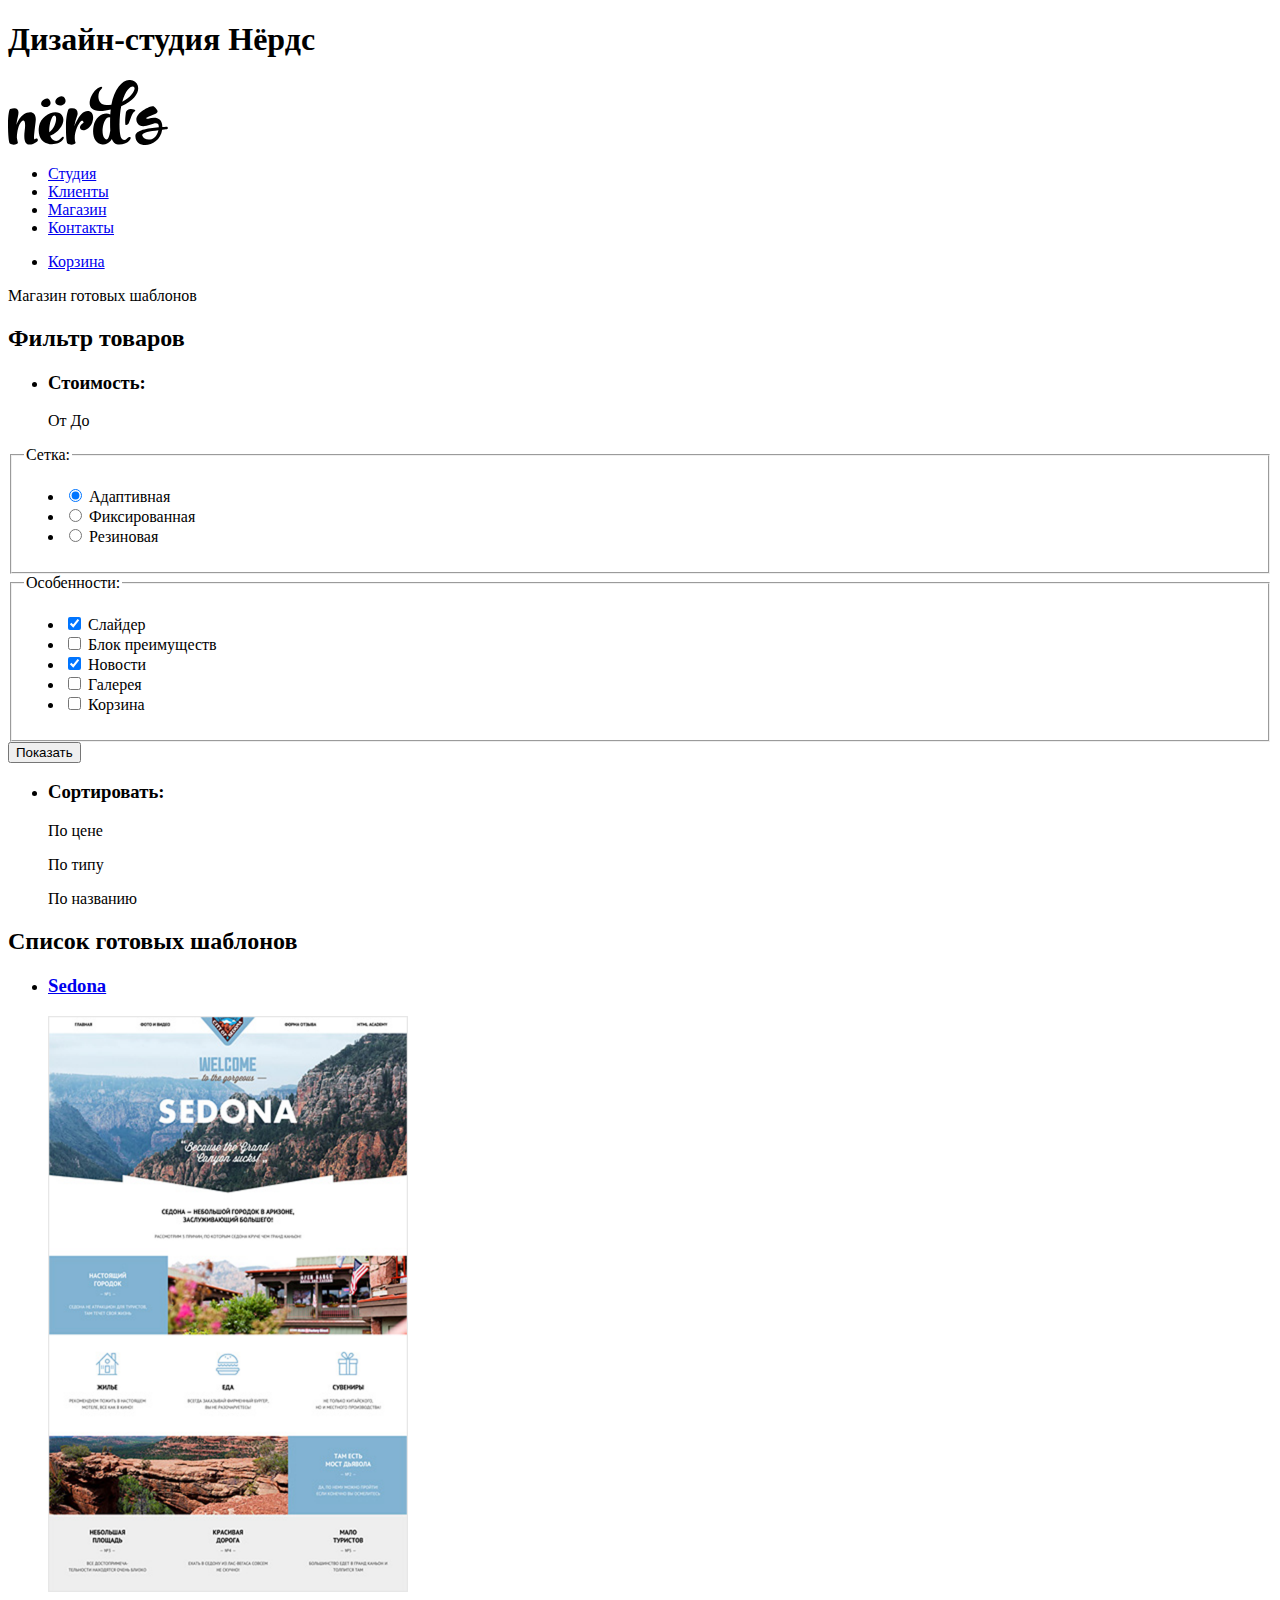
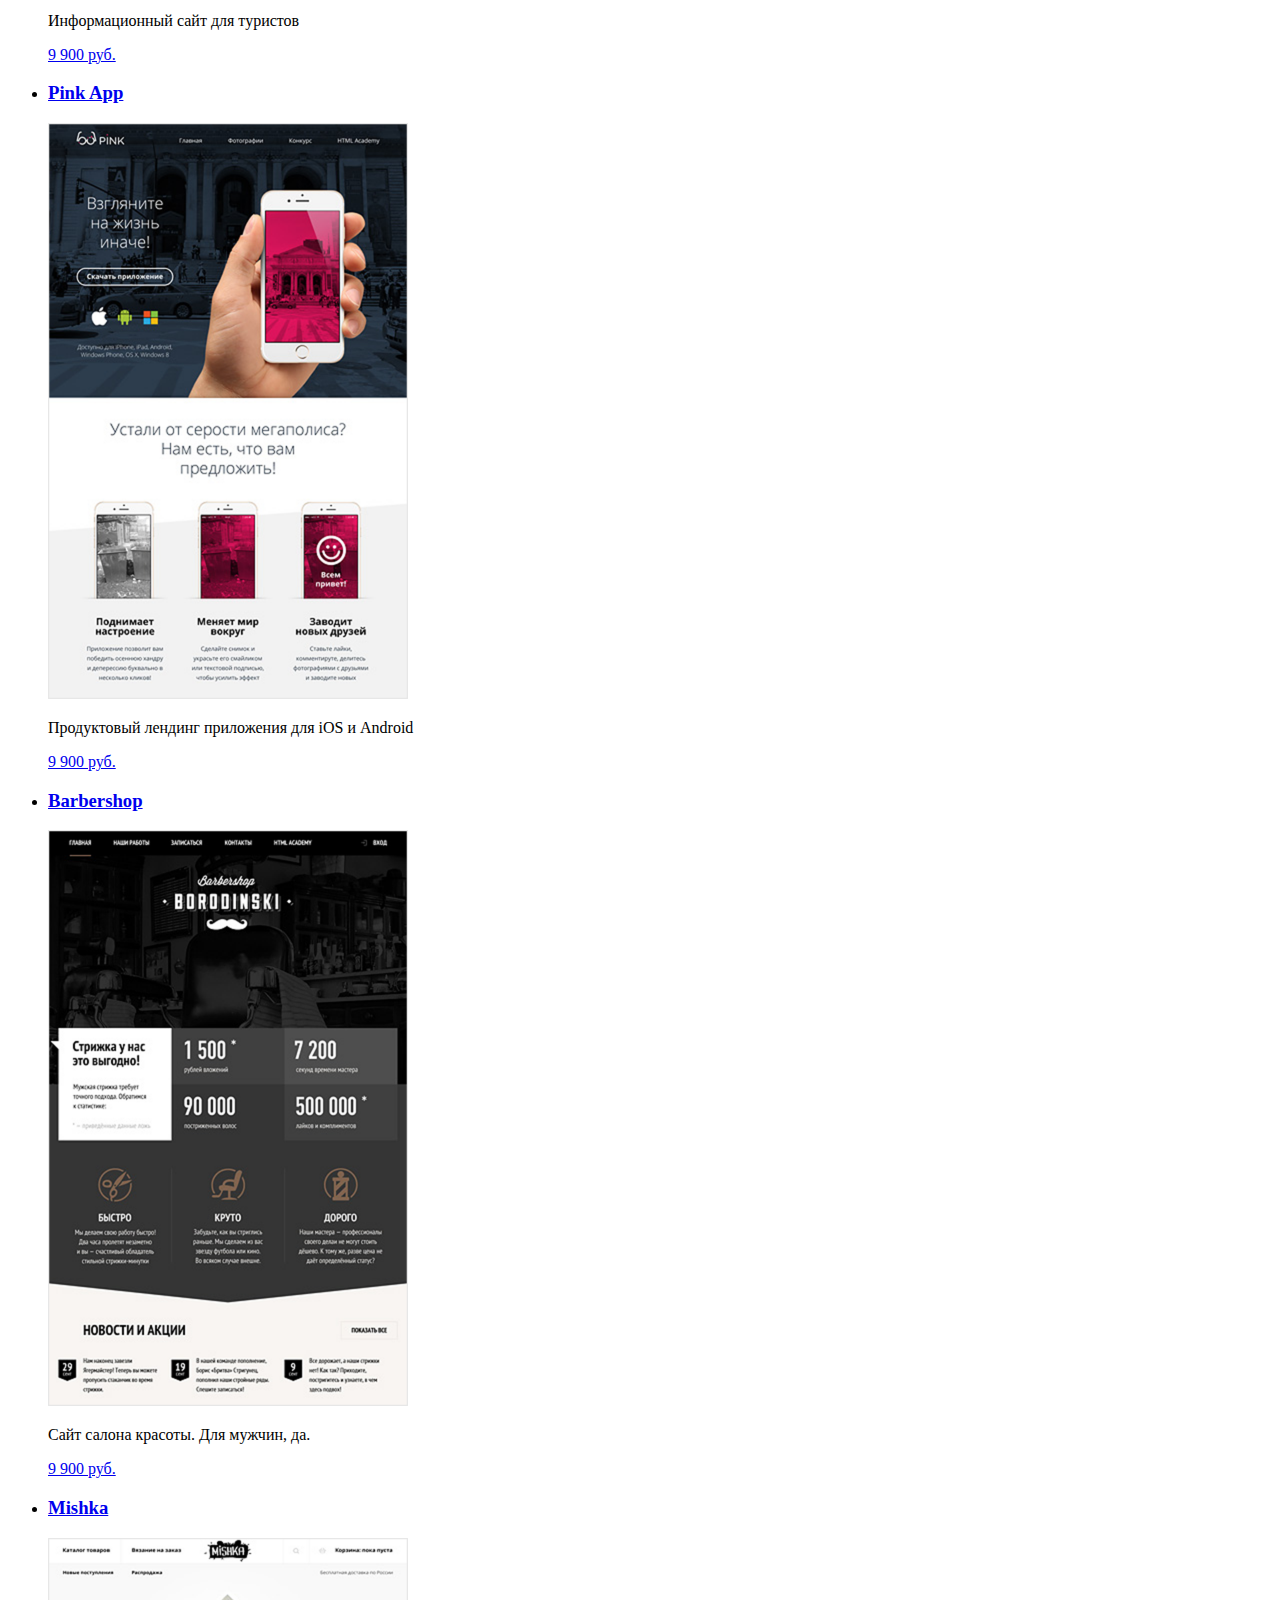
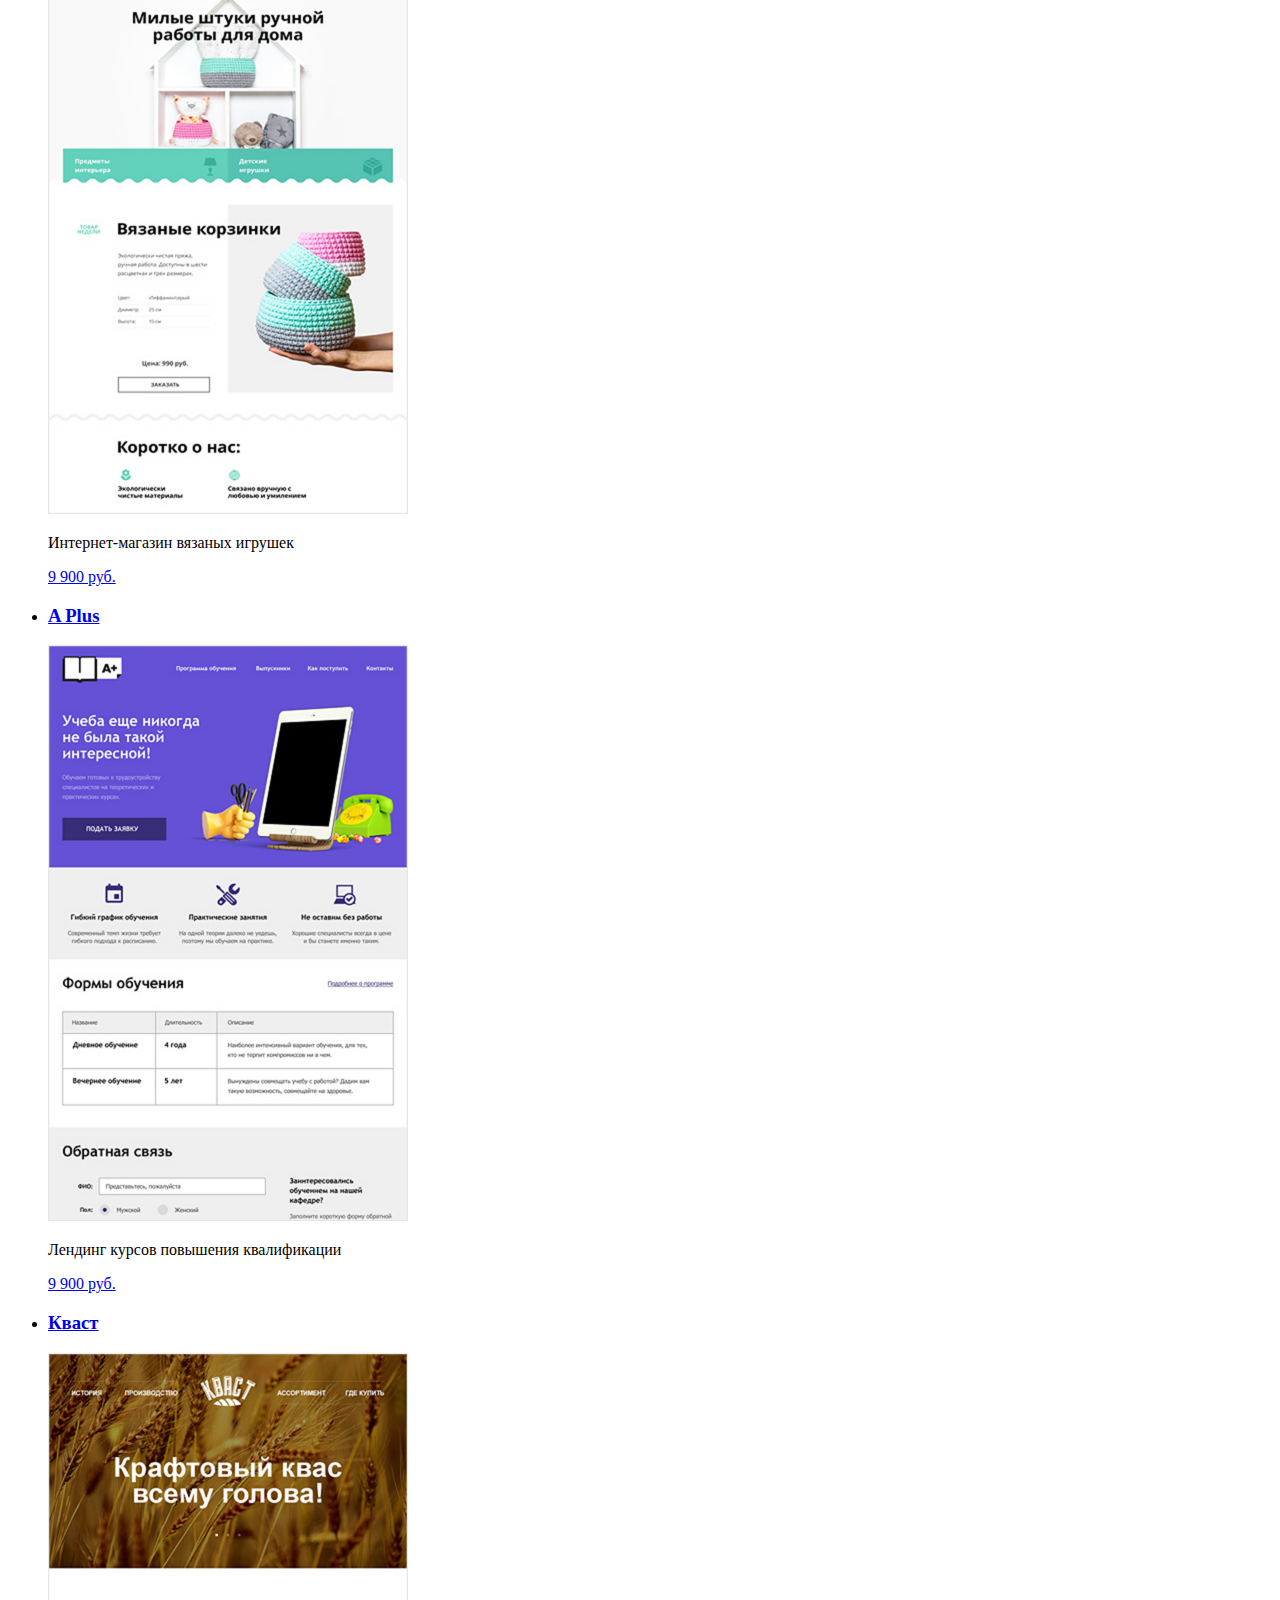
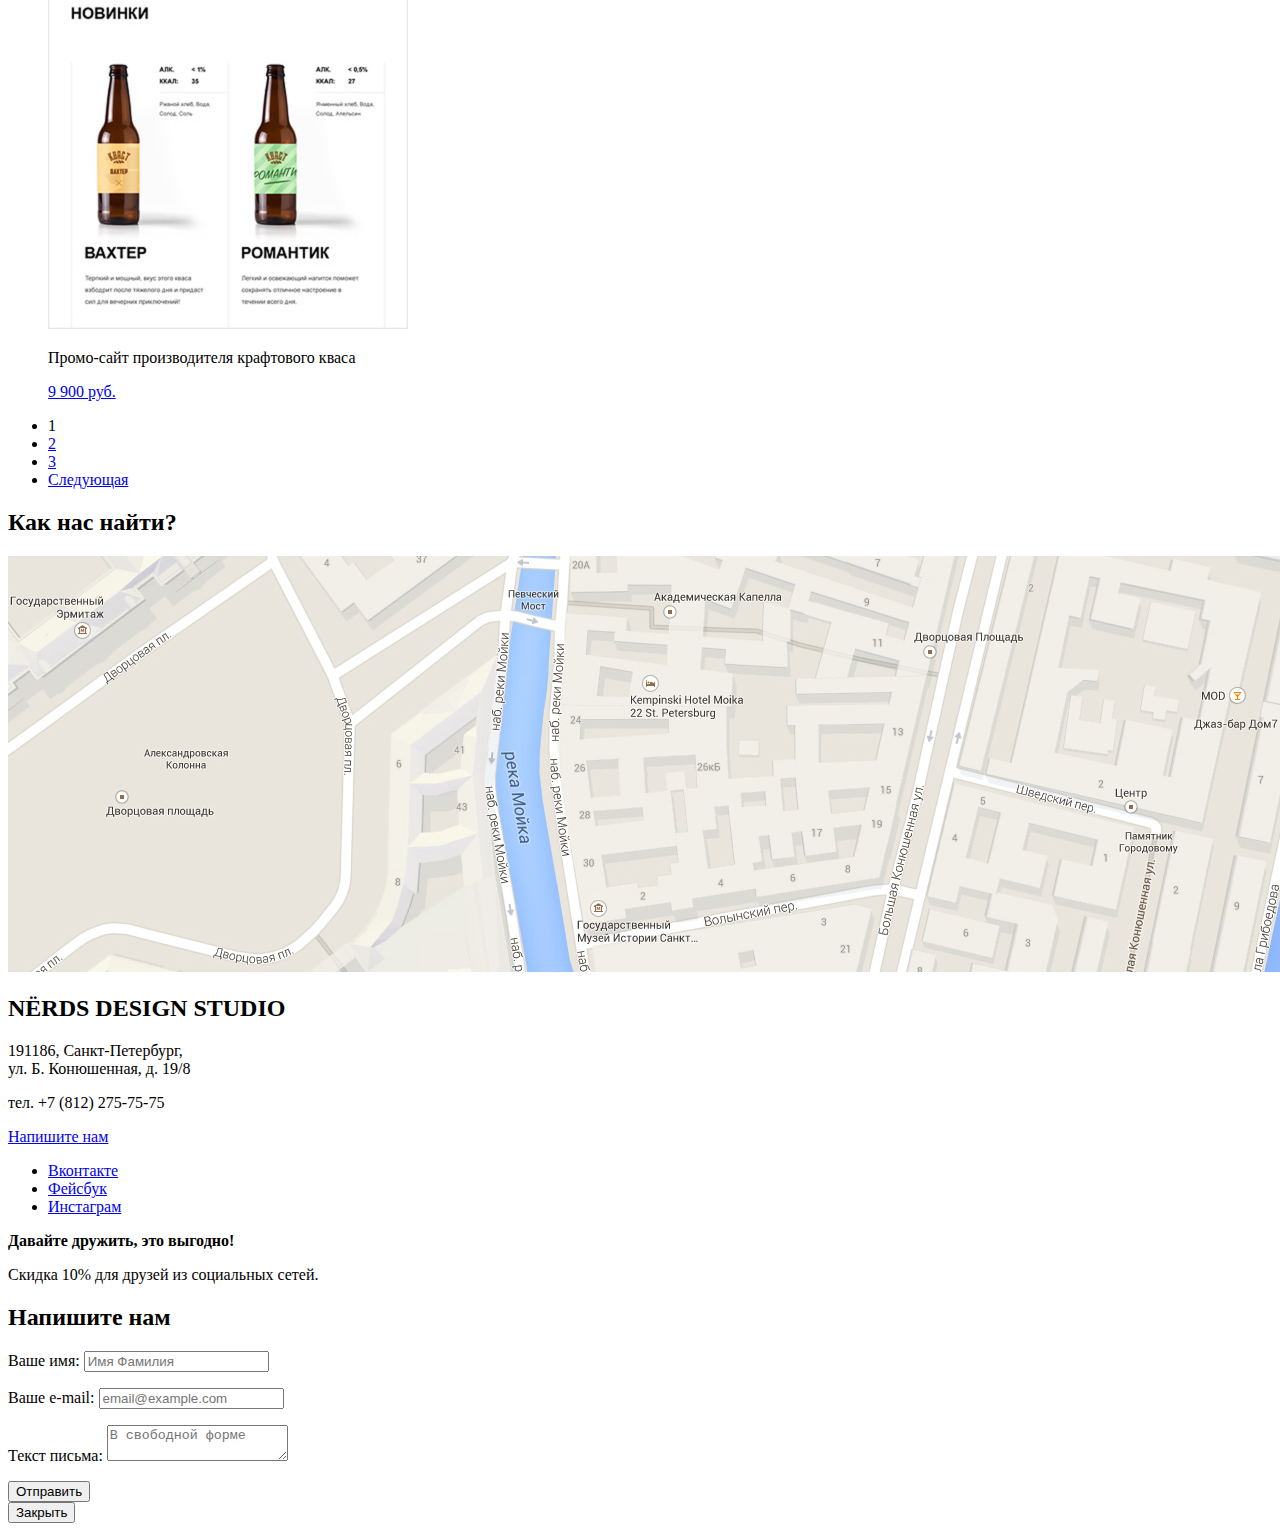
==== commit a55d9c64: "Правки формы" ====
--- a/catalog.html
+++ b/catalog.html
@@ -81,6 +81,10 @@
               </li>
             </ul>
           </fieldset>
+          <button type="submit" class="filter-button button">
+            Показать
+          </button>
+        </form>
 
           <ul>
             <li class="filters-item">
@@ -90,10 +94,6 @@
               <p class="filters-item-sort">По названию</p>
             </li>
           </ul>
-          <button type="submit" class="filter-button button">
-            Показать
-          </button>
-        </form>
       </section>
 
       <section class="catalog">
@@ -209,7 +209,7 @@
         </p>
         <p>
           <label>Текст письма:
-            <input class="feedback-text" type="text" name="text" placeholder="В свободной форме">
+            <textarea class="feedback-text" name="text" placeholder="В свободной форме"></textarea>
           </label>
         </p>
         <button class="button" type="submit">Отправить</button>
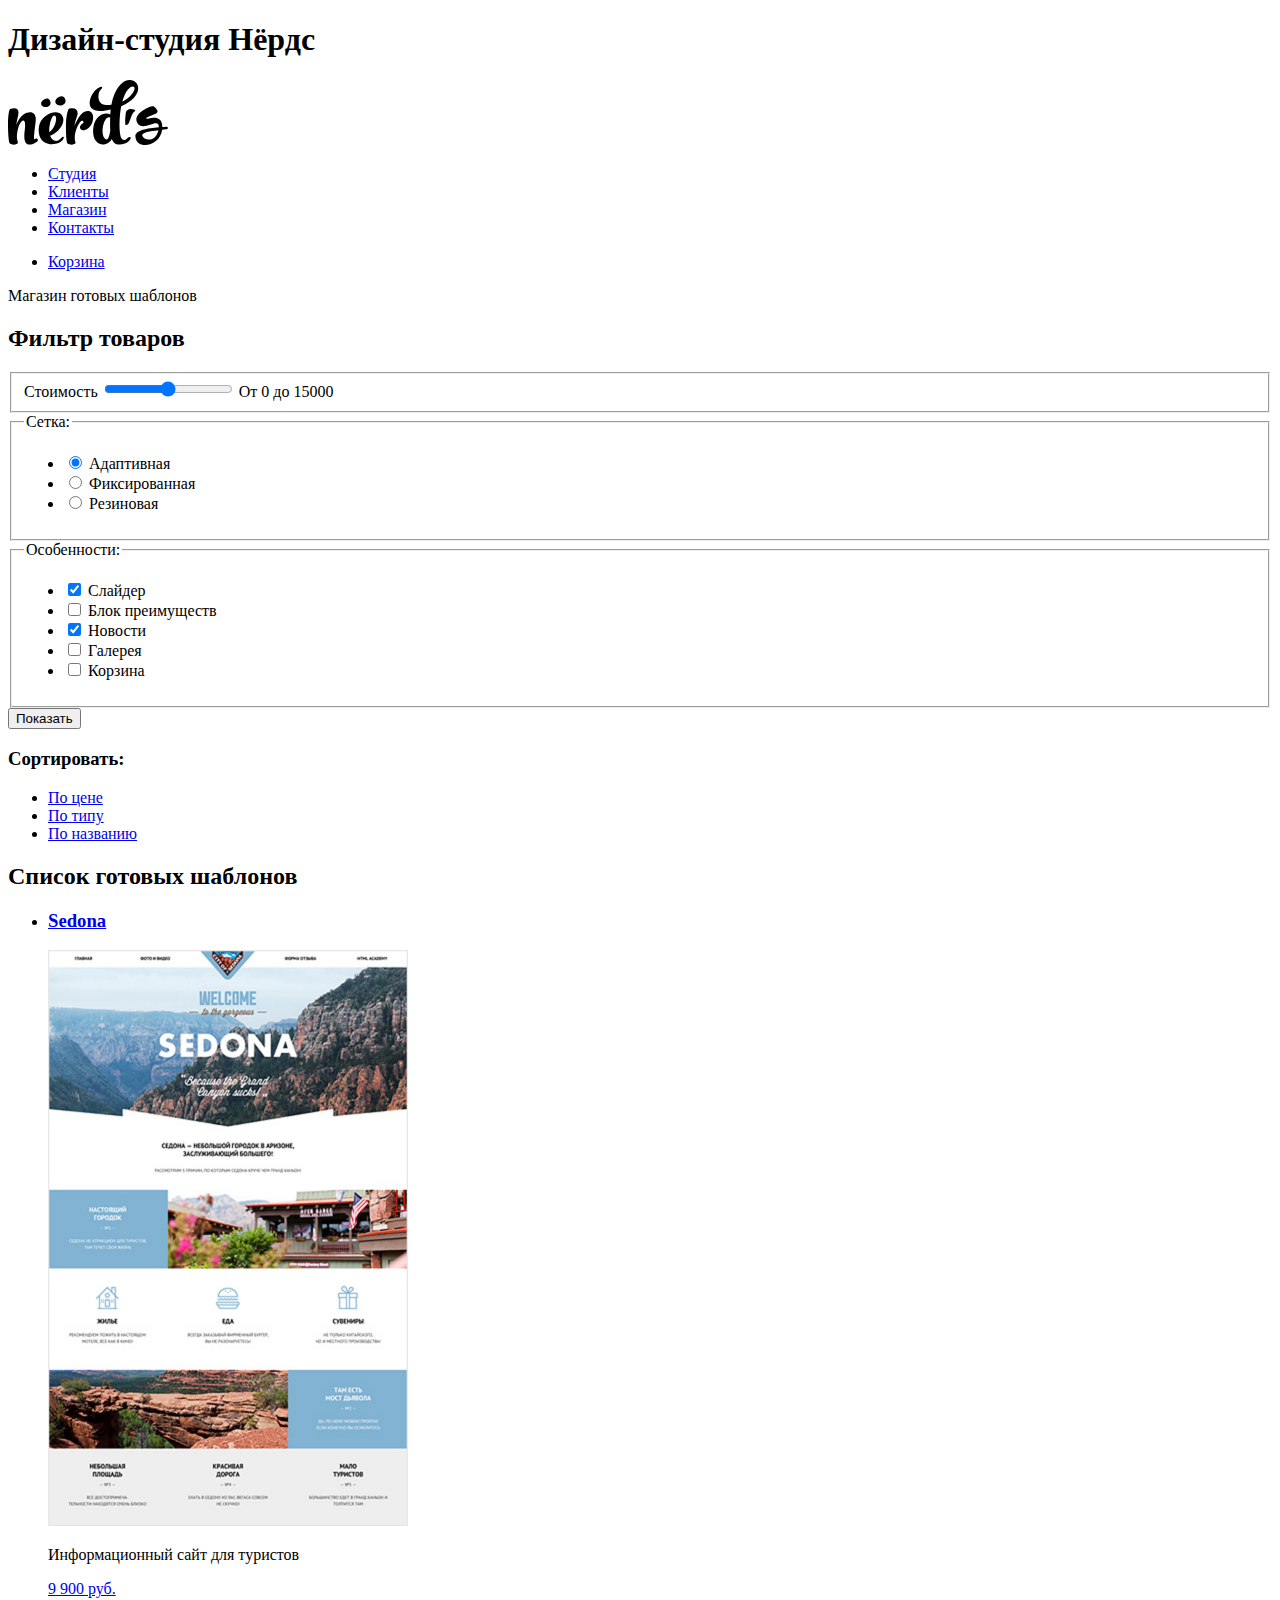
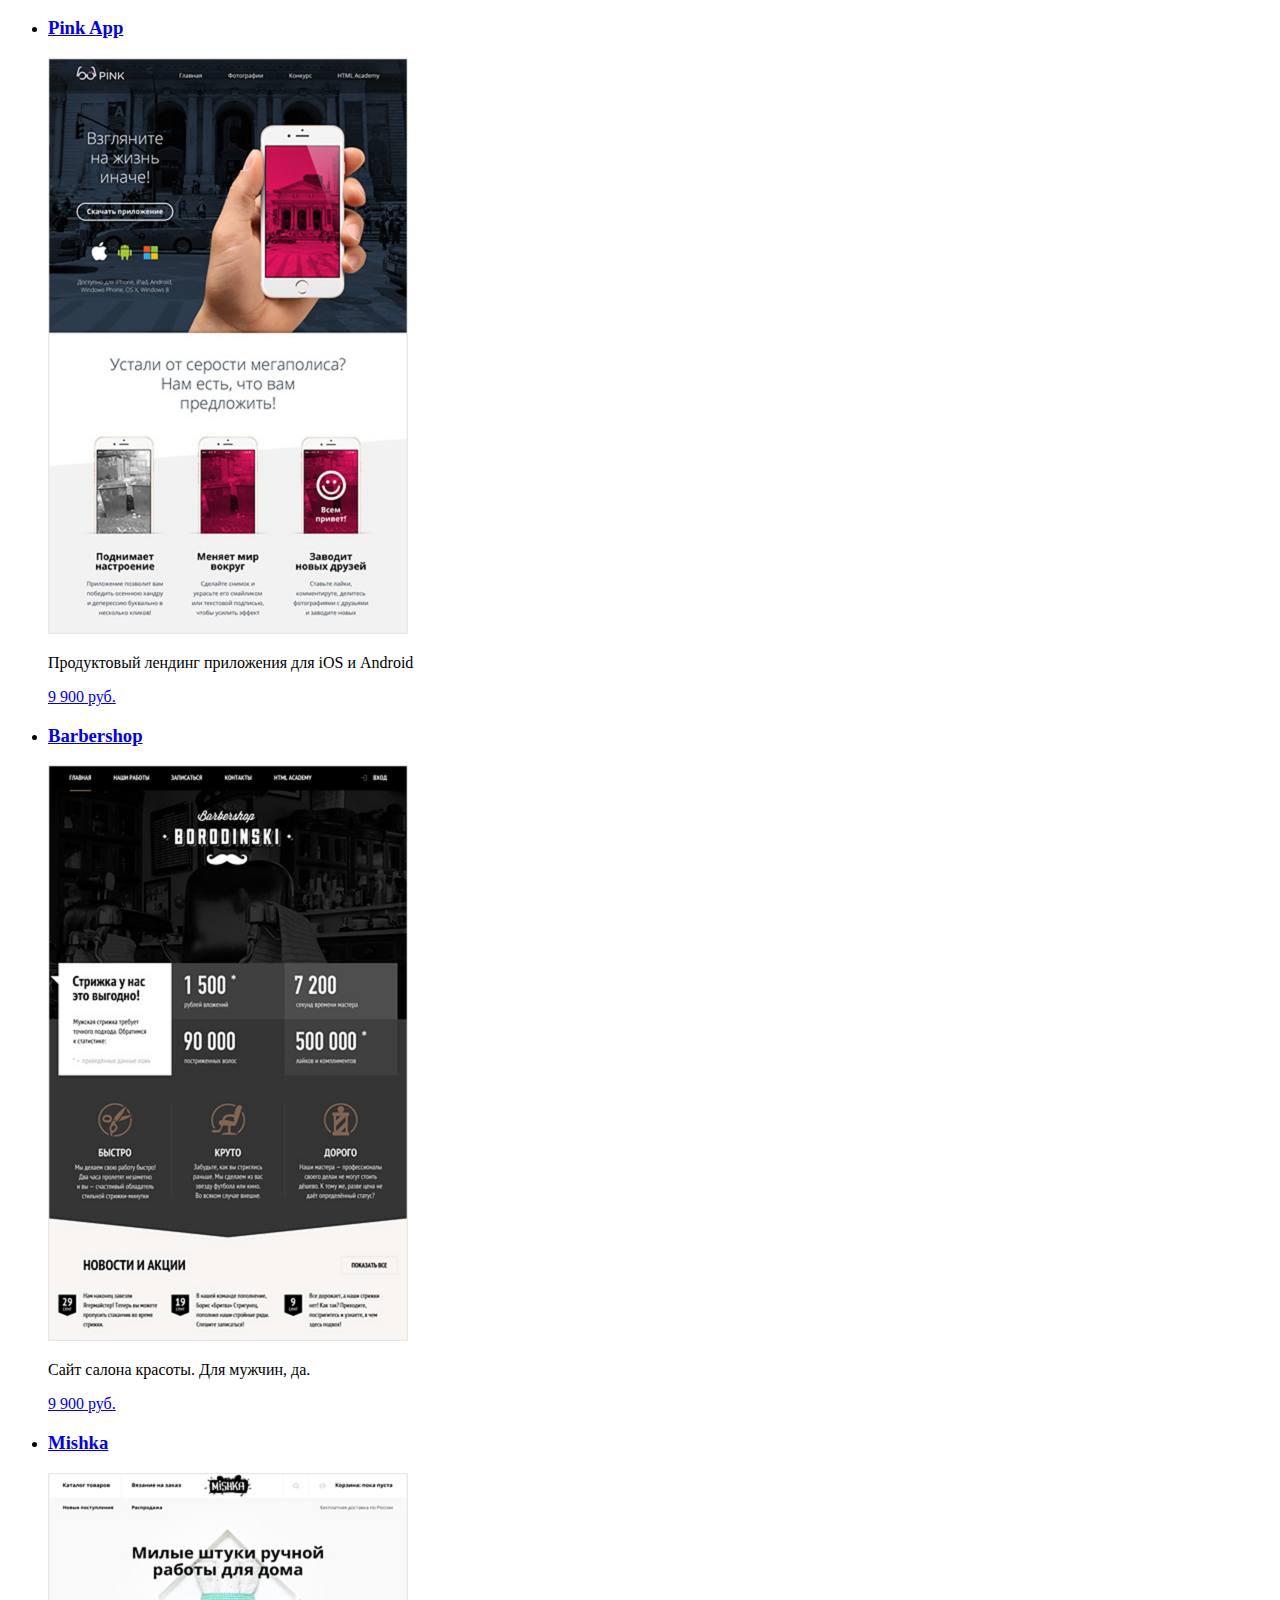
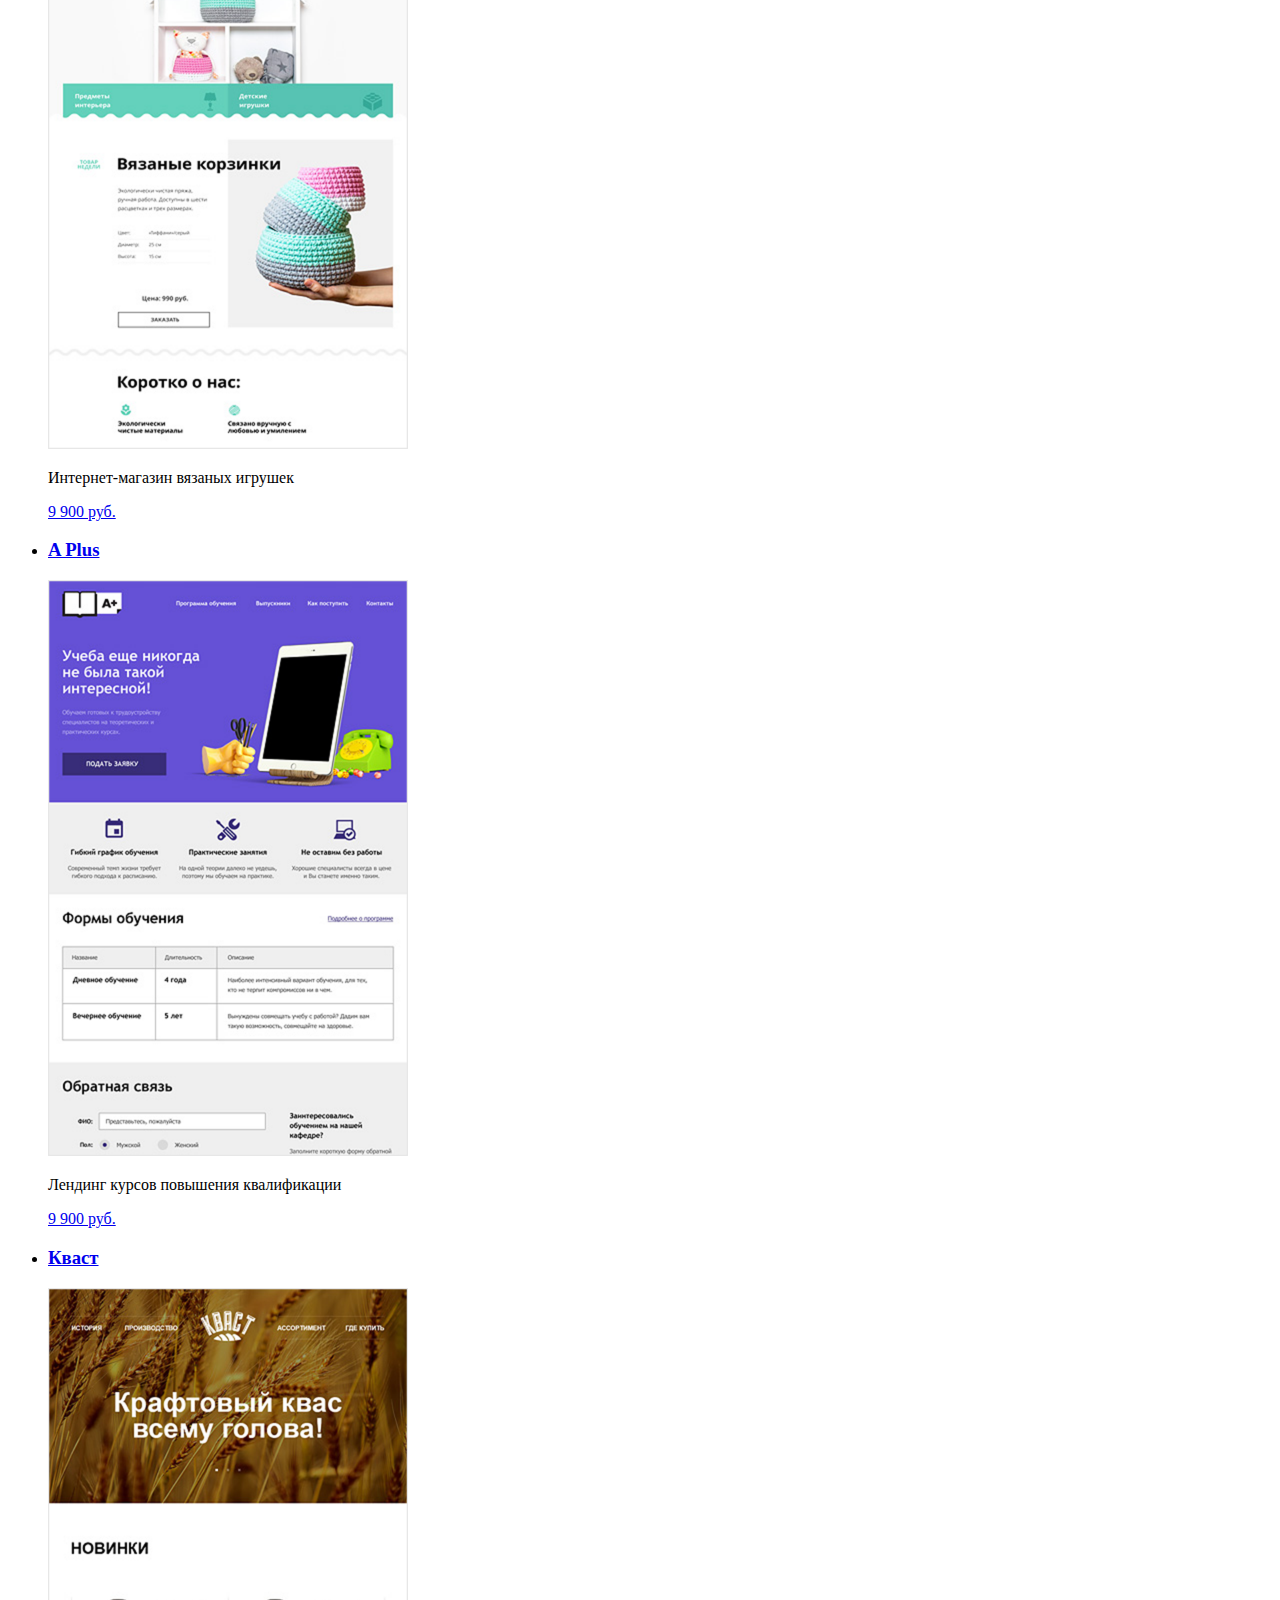
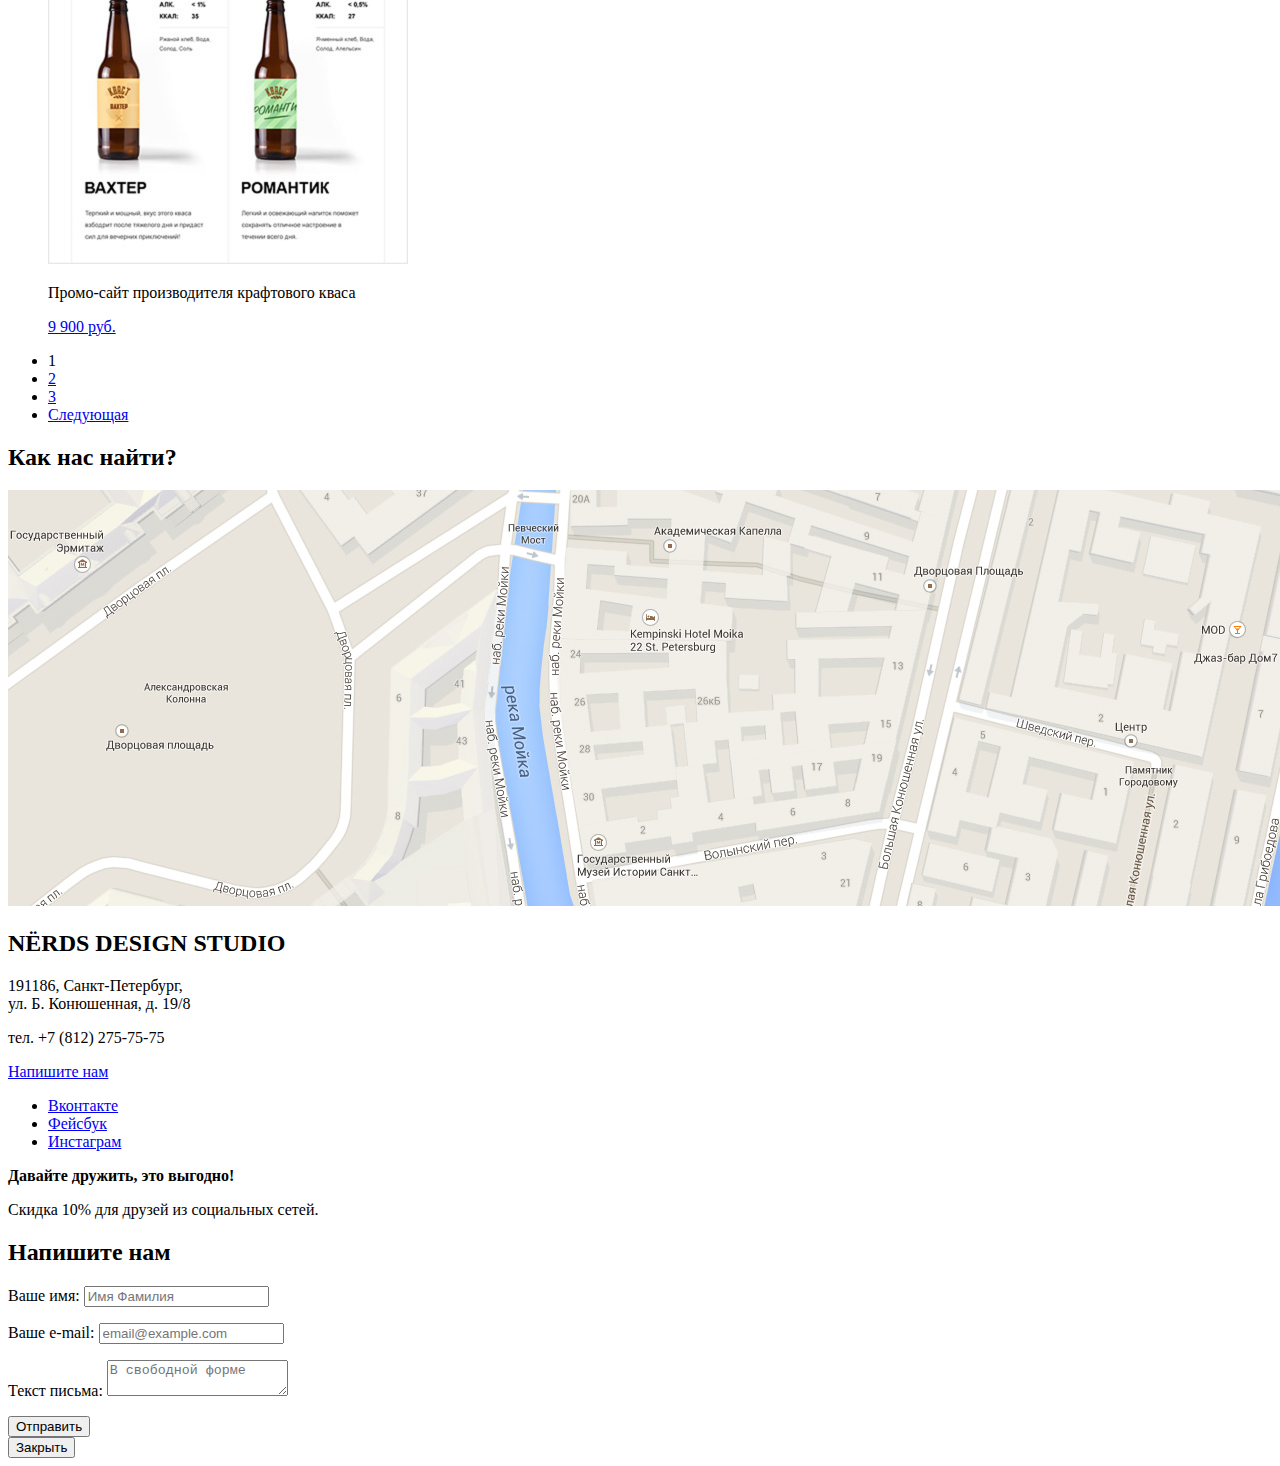
==== commit f1388921: "Update catalog.html" ====
--- a/catalog.html
+++ b/catalog.html
@@ -31,12 +31,11 @@
       <section class="filters">
         <h2 class="visually-hidden">Фильтр товаров</h2>
         <form class="filter" method="get" action="https://echo.htmlacademy.ru">
-          <ul class="filters-list">
-            <li class="filters-item">
-              <h3>Стоимость:</h3>
-              <p class="filters-item-price">От До</p>
-            </li>
-          </ul>
+          <fieldset>
+            <label for="cost-of">Стоимость</label>
+            <input type="range" id="cost-of" name="cost-of" min="0" max="15000" step="100">
+            От 0 до 15000
+          </fieldset>
 
           <fieldset>
             <legend>Сетка:</legend>
@@ -86,13 +85,11 @@
           </button>
         </form>
 
+        <h3>Сортировать:</h3>
           <ul>
-            <li class="filters-item">
-              <h3>Сортировать:</h3>
-              <p class="filters-item-sort">По цене</p>
-              <p class="filters-item-sort">По типу</p>
-              <p class="filters-item-sort">По названию</p>
-            </li>
+            <li><a href="#">По цене</a></li>
+            <li><a href="#">По типу</a></li>
+            <li><a href="#">По названию</a></li>
           </ul>
       </section>
 
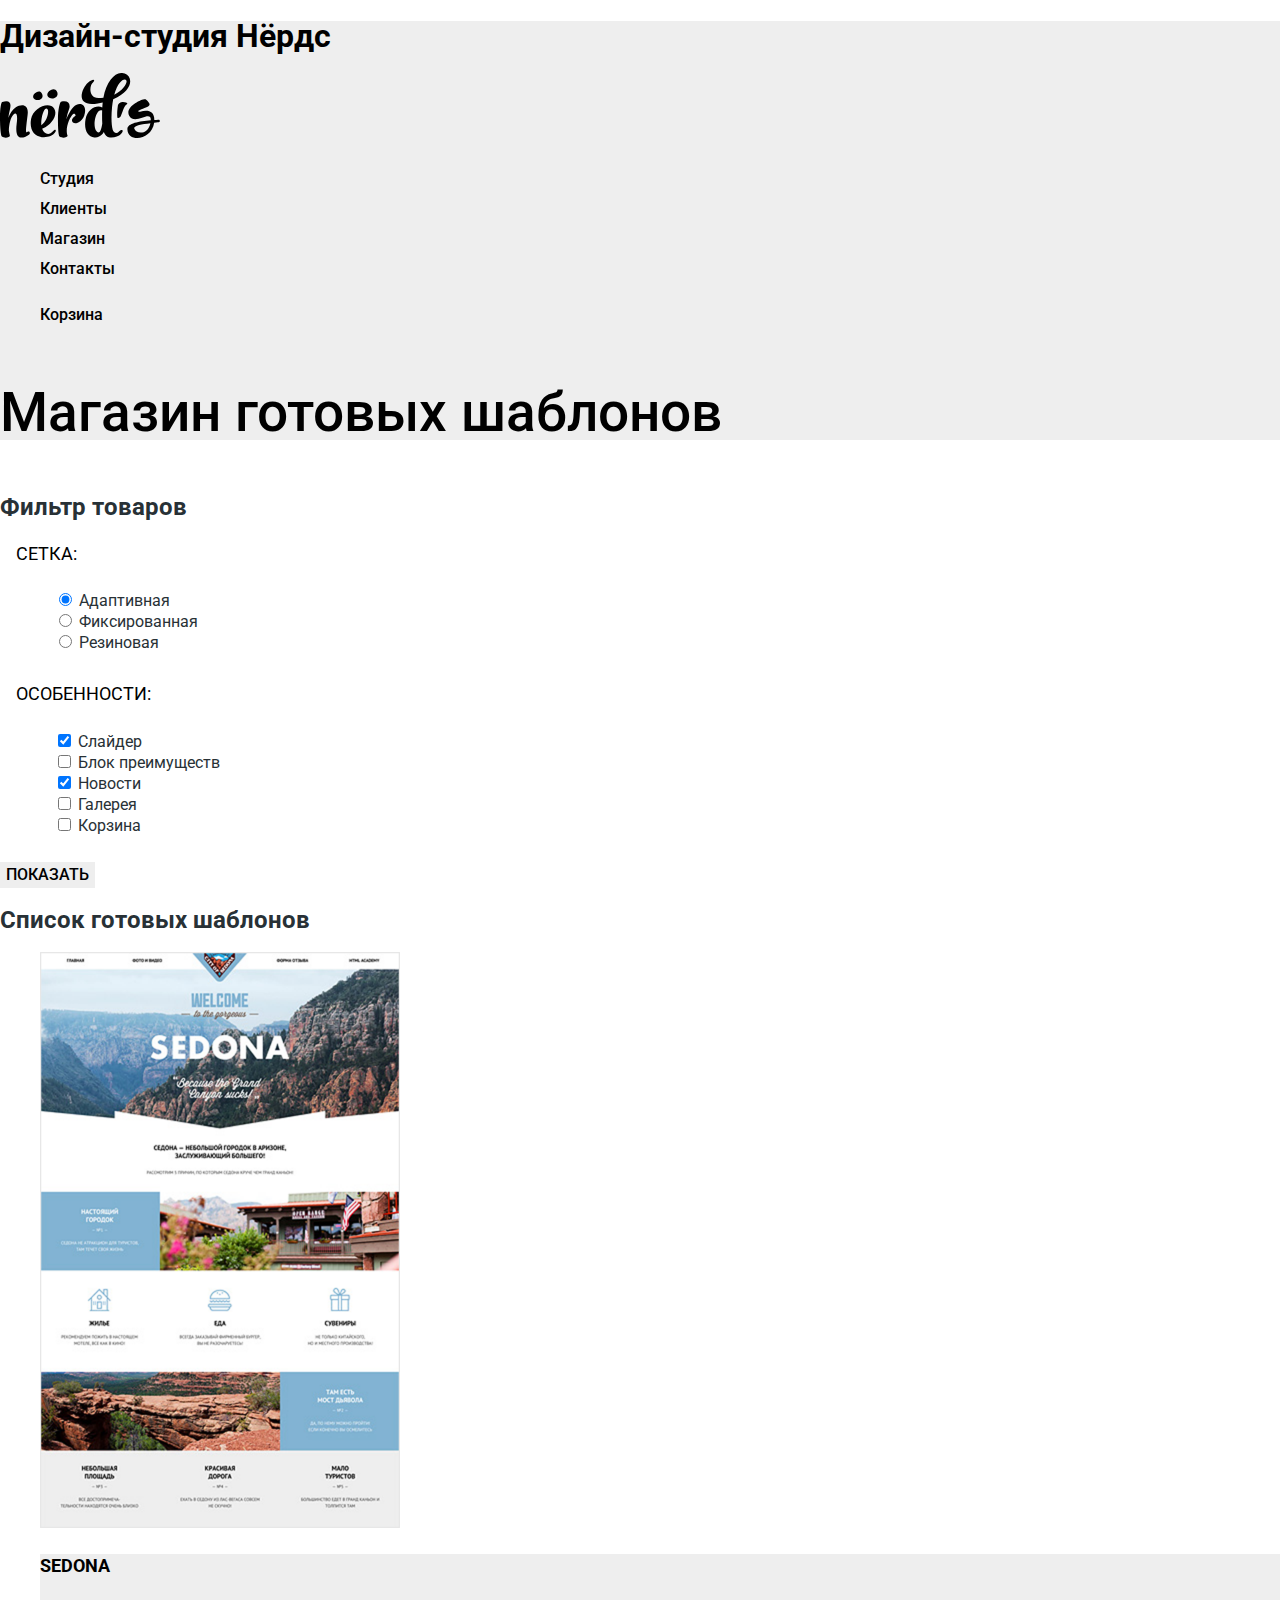
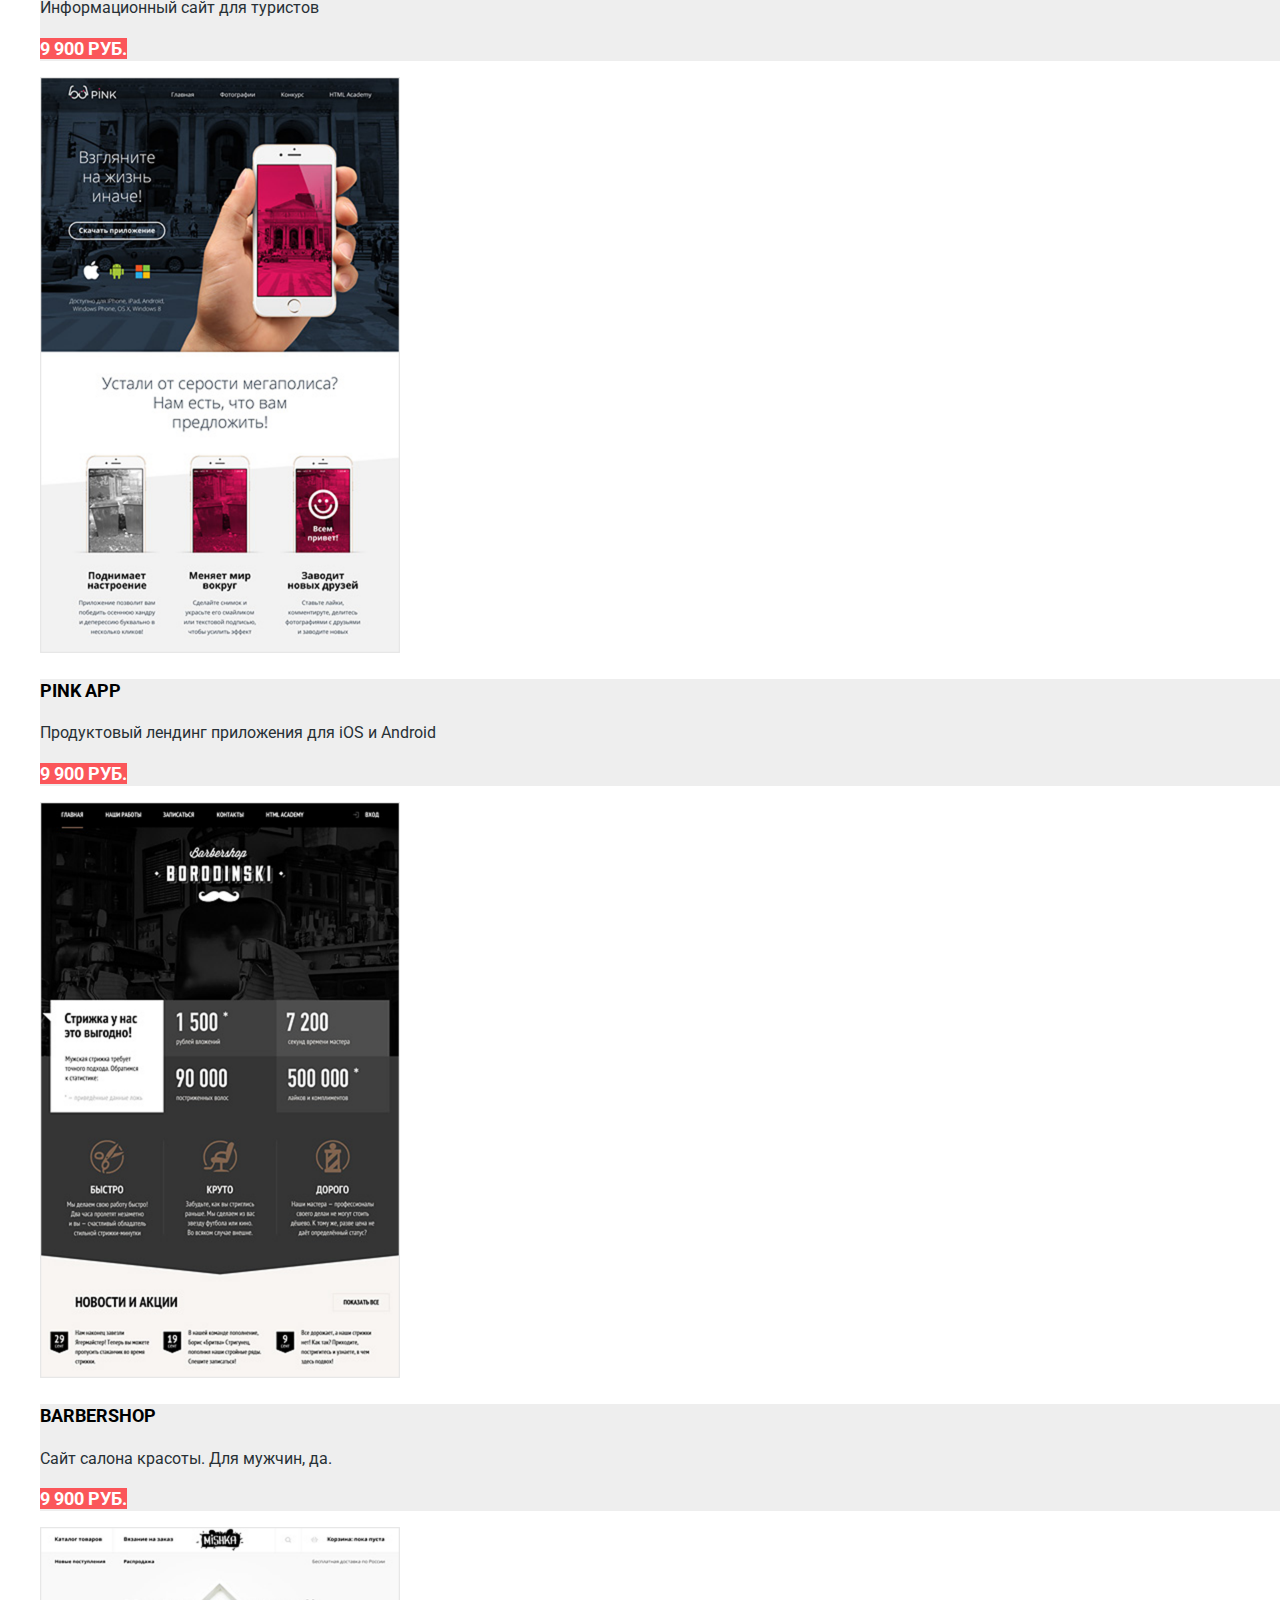
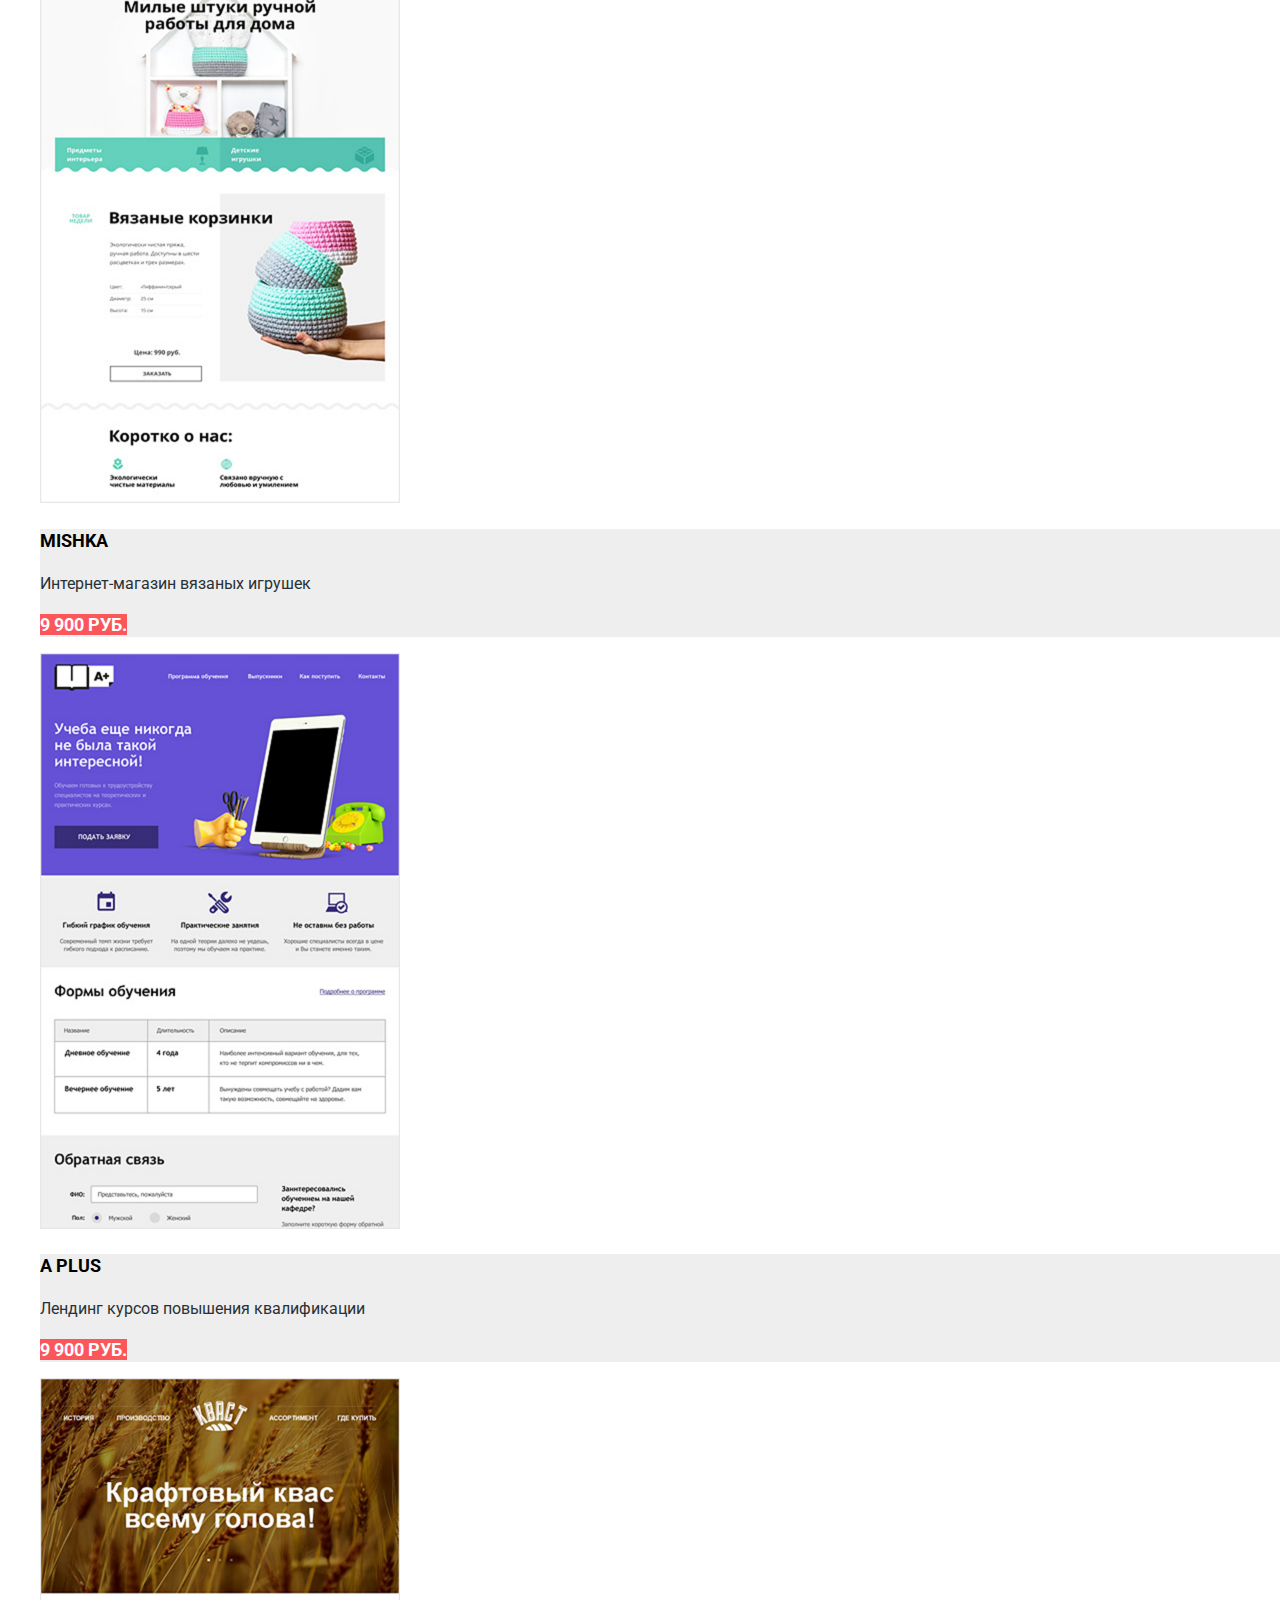
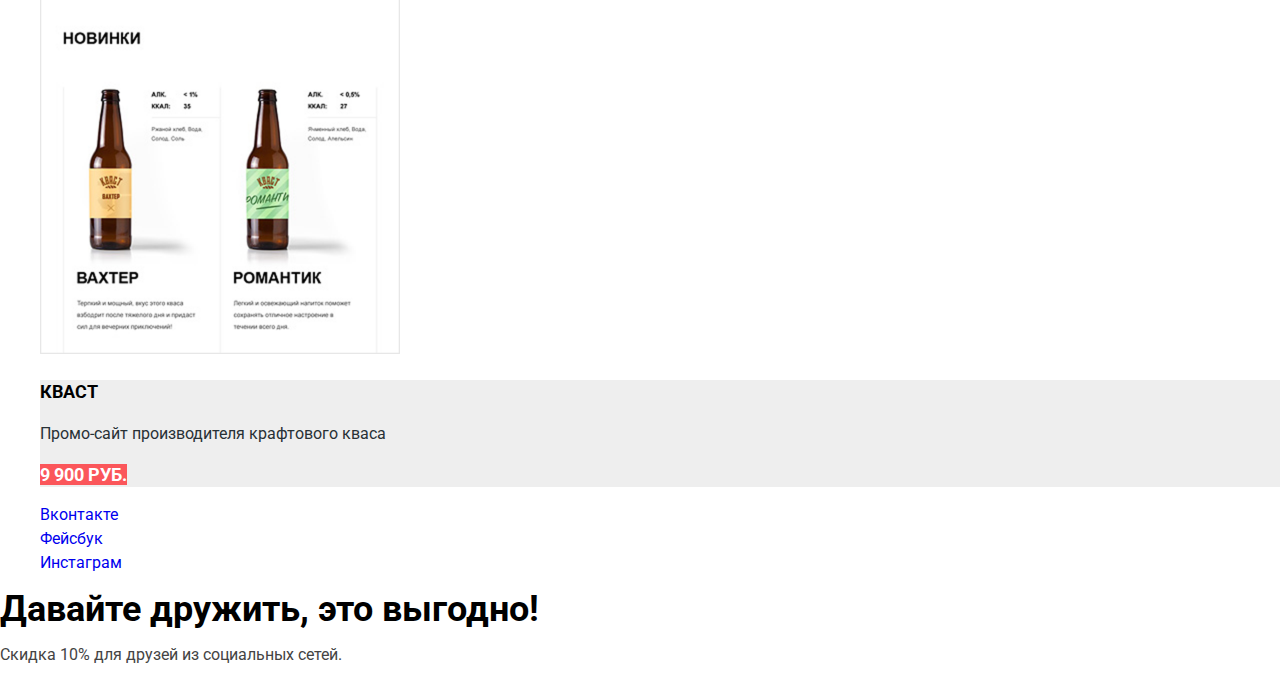
==== commit e7e5e586: "Базовая стилизация" ====
--- a/catalog.html
+++ b/catalog.html
@@ -3,6 +3,9 @@
   <head>
     <meta charset="utf-8">
     <title>HTML Academy: Нёрдс</title>
+    <link href="https://fonts.googleapis.com/css?family=Roboto:400,500,700&display=swap&subset=cyrillic" rel="stylesheet">
+    <link href="css/normalize.css" rel="stylesheet">
+    <link href="css/style.css" rel="stylesheet">
   </head>
   <body>
     <header class="main-header">
@@ -22,8 +25,8 @@
             <a class="cart-link" href="cart.html">Корзина</a>
           </li>
         </ul>
+        <p>Магазин готовых шаблонов</p>
       </nav>
-      <p>Магазин готовых шаблонов</p>
     </header>
 
     <main class="container">
@@ -31,7 +34,7 @@
       <section class="filters">
         <h2 class="visually-hidden">Фильтр товаров</h2>
         <form class="filter" method="get" action="https://echo.htmlacademy.ru">
-          <fieldset>
+          <fieldset class="cost-of">
             <label for="cost-of">Стоимость</label>
             <input type="range" id="cost-of" name="cost-of" min="0" max="15000" step="100">
             От 0 до 15000
@@ -85,88 +88,107 @@
           </button>
         </form>
 
+      <div class="bonus">
+
         <h3>Сортировать:</h3>
           <ul>
             <li><a href="#">По цене</a></li>
             <li><a href="#">По типу</a></li>
             <li><a href="#">По названию</a></li>
           </ul>
+      </div>
       </section>
 
       <section class="catalog">
         <h2 class="visually-hidden">Список готовых шаблонов</h2>
         <ul class="catalog-list">
           <li class="catalog-item">
+            <p class="catalog-item-image">
+              <img src="img/sedona.png" width="360" height="576" alt="Шаблон Sedona">
+            </p>
+            <div class="catalog-info">
             <h3>
               <a href="#">Sedona</a>
             </h3>
-            <p class="catalog-item-image">
-              <img src="img/sedona.png" width="360" height="576" alt="Шаблон Sedona">
-            </p>
             <p class="catalog-item-features">Информационный сайт для туристов</p>
             <a class="button" href="#">9 900 руб.</a>
-          </li>
-          <li class="catalog-item">
+            </div>
+          </li>
+          <li class="catalog-item">
+            <p class="catalog-item-image">
+              <img src="img/pink-app.png" width="360" height="576" alt="Шаблон Pink App">
+            </p>
+            <div class="catalog-info">
             <h3>
               <a href="#">Pink App</a>
             </h3>
-            <p class="catalog-item-image">
-              <img src="img/pink-app.png" width="360" height="576" alt="Шаблон Pink App">
-            </p>
             <p class="catalog-item-features">Продуктовый лендинг приложения для iOS и Android</p>
             <a class="button" href="#">9 900 руб.</a>
-          </li>
-          <li class="catalog-item">
+            </div>
+          </li>
+          <li class="catalog-item">
+            <p class="catalog-item-image">
+              <img src="img/barbershop.png" width="360" height="576" alt="Шаблон Barbershop">
+            </p>
+            <div class="catalog-info">
             <h3>
               <a href="#">Barbershop</a>
             </h3>
-            <p class="catalog-item-image">
-              <img src="img/barbershop.png" width="360" height="576" alt="Шаблон Barbershop">
-            </p>
             <p class="catalog-item-features">Сайт салона красоты. Для мужчин, да.</p>
             <a class="button" href="#">9 900 руб.</a>
-          </li>
-          <li class="catalog-item">
+            </div>
+          </li>
+          <li class="catalog-item">
+            <p class="catalog-item-image">
+              <img src="img/mishka.png" width="360" height="576" alt="Шаблон Mishka">
+            </p>
+            <div class="catalog-info">
             <h3>
               <a href="#">Mishka</a>
             </h3>
-            <p class="catalog-item-image">
-              <img src="img/mishka.png" width="360" height="576" alt="Шаблон Mishka">
-            </p>
             <p class="catalog-item-features">Интернет-магазин вязаных игрушек</p>
             <a class="button" href="#">9 900 руб.</a>
-          </li>
-          <li class="catalog-item">
+            </div>
+          </li>
+          <li class="catalog-item">
+            <p class="catalog-item-image">
+              <img src="img/aplus.png" width="360" height="576" alt="Шаблон A Plus">
+            </p>
+            <div class="catalog-info">
             <h3>
               <a href="#">A Plus</a>
             </h3>
-            <p class="catalog-item-image">
-              <img src="img/aplus.png" width="360" height="576" alt="Шаблон A Plus">
-            </p>
             <p class="catalog-item-features">Лендинг курсов повышения квалификации</p>
             <a class="button" href="#">9 900 руб.</a>
-          </li>
-          <li class="catalog-item">
+            </div>
+          </li>
+          <li class="catalog-item">
+            <p class="catalog-item-image">
+              <img src="img/kvast.png" width="360" height="576" alt="Шаблон Кваст">
+            </p>
+            <div class="catalog-info">
             <h3>
               <a href="#">Кваст</a>
             </h3>
-            <p class="catalog-item-image">
-              <img src="img/kvast.png" width="360" height="576" alt="Шаблон Кваст">
-            </p>
             <p class="catalog-item-features">Промо-сайт производителя крафтового кваса</p>
             <a class="button" href="#">9 900 руб.</a>
-          </li>
-        </ul>
+            </div>
+          </li>
+        </ul>
+
+        <div class="bonus">
         <ul class="pagination-list">
           <li class="pagination-item pagination-item-current"><a>1</a></li>
           <li class="pagination-item"><a href="#">2</a></li>
           <li class="pagination-item"><a href="#">3</a></li>
           <li class="pagination-item"><a href="#">Следующая</a></li>
         </ul>
+        </div>
       </section>
     </main>
 
     <footer class="main-footer">
+      <div class="bonus">
       <section class="footer-maps">
         <h2 class="visually-hidden">Как нас найти?</h2>
         <img src="img/maps.jpg" width="1440" height="416" alt="Офис компании по адресу Санкт-Петербург, ул. Б. Конюшенная, д. 19/8">
@@ -180,6 +202,7 @@
         <p>тел. +7 (812) 275-75-75</p>
         <a class="button" href="#">Напишите нам</a>
       </section>
+      </div>
       <div class="footer-social">
         <ul>
           <li><a class="social-button" href="#">Вконтакте</a></li>
--- a/css/style.css
+++ b/css/style.css
@@ -0,0 +1,215 @@
+body {
+  margin: 0;
+  padding: 0;
+
+  font-family: "Roboto", Arial, sans-serif;
+  font-size: 16px;
+  line-height: 24px;
+  font-weight: 400;
+  color: #283136;
+  background-color: white;
+}
+
+a {
+  text-decoration: none;
+}
+
+.button {
+  font: inherit;
+  font-weight: 500;
+  text-align: center;
+  line-height: 18 px;
+  color: #ffffff;
+  vertical-align: middle;
+  text-transform: uppercase;
+  background-color: #fb565a;
+  border: none;
+}
+
+.button:hover {
+  background-color: #e74246;
+}
+
+.button:active {
+  background-color: #d7373b;
+  color: rgba(255, 255, 255, 0.3);
+}
+
+.button-green {
+  background-color: #00ca74;
+}
+
+.button-green:hover {
+  background-color: #00bc6c;
+}
+
+.button-green:active {
+  background-color: #00aa62;
+}
+
+.button-yellow {
+  background-color: #efc84a;
+}
+
+.button-yellow:hover {
+  background-color: #eab534;
+}
+
+.button-yellow:active {
+  background-color: #e5a722;
+}
+
+.filter-button {
+  background-color: #eeeeee;
+  color: #000000;
+}
+
+.filter-button:hover {
+  background-color: #dfdfdf;
+  color: #000000; 
+}
+
+.filter-button:active {
+  background-color: #d5d5d5;
+  color: rgba(0, 0, 0, 0.3);
+  opacity: 0.3; 
+}
+
+.catalog-info .button {
+  background-color: #fb565a;
+  color: #ffffff;
+}
+
+.catalog-info .button:hover {
+  background-color: #e74246;
+  color: #ffffff;
+}
+
+.catalog-info .button:active {
+  background-color: #d7373b;
+  color: #ffffff;
+}
+
+.main-navigation {
+  line-height: 30px;
+  font-weight: 500;
+  background-color: #eeeeee;
+  color: #000000;
+}
+
+.main-navigation p {
+  font-size: 55px;
+  line-height: 55px;
+}
+
+.site-navigation,
+.user-navigation {
+  list-style: none;
+}
+
+.site-navigation a,
+.user-navigation a {
+  color: #000000;
+}
+
+.site-navigation a:hover,
+.user-navigation a:hover {
+  color: #fb565a;
+}
+
+.site-navigation a:active,
+.user-navigation a:active{
+  color: rgba(0, 0, 0, 0.3);
+}
+
+.site-navigation a:focus,
+.user-navigation a:focus{
+  color: rgba(0, 0, 0, 0.3);
+}
+
+.filters fieldset {
+  border: none;
+}
+
+.filters legend {
+  font-size: 18px;
+  line-height: 30px;
+  color: #000000;
+  text-transform: uppercase;
+}
+
+.filters ul {
+  list-style: none;
+  line-height: 20px;
+  color: #283136;
+}
+
+.filters-input:disabled + label {
+  color: rgba(40, 49, 54, 0.3);
+  opacity: 0.3;
+}
+
+.cost-of {
+  display:none;
+}
+
+.slider {
+  display: none;
+}
+
+.features-list {
+  list-style: none;
+}
+
+.feature-item h3 {
+  text-transform: uppercase;
+  line-height: 30px;
+  font-weight: 700;
+  color: #000000;
+}
+
+.catalog-list {
+  list-style: none;
+}
+
+.catalog-info {
+  background-color: #eeeeee;
+}
+
+.catalog-info a {
+  font-size: 18px;
+  font-weight: 700;
+  text-transform: uppercase;
+  color: #000000;
+}
+
+.catalog-info a:hover {
+  color: #fb565a;
+}
+
+.catalog-info a:active {
+  color: rgba(0, 0, 0, 0.3);
+}
+
+
+.bonus,
+.modal {
+  display: none;
+}
+
+.footer-social ul {
+  list-style: none;
+}
+
+.footer-social b {
+  font-size: 36px;
+  line-height: 36px;
+  font-weight: 700;
+  color: #000000;
+}
+
+.footer-social p {
+  line-height: 22px;
+  color: #444444; 
+}
+
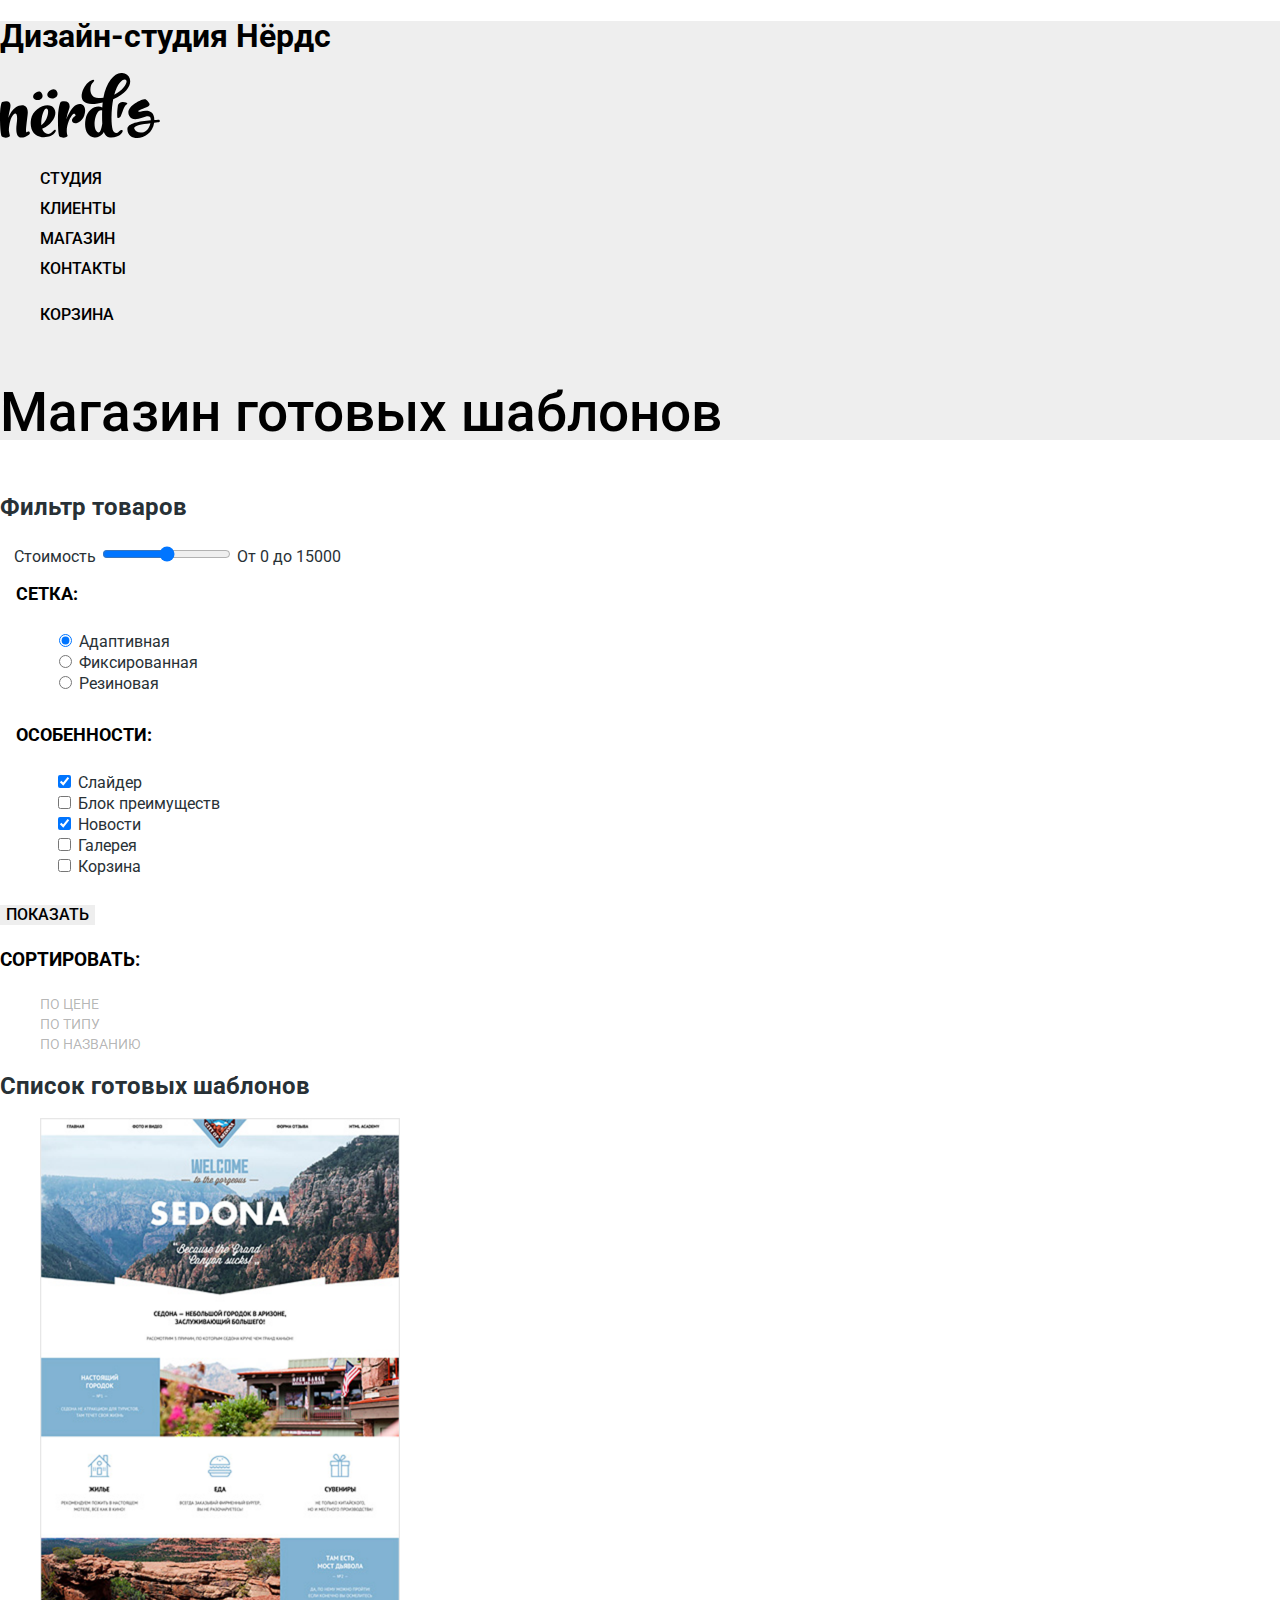
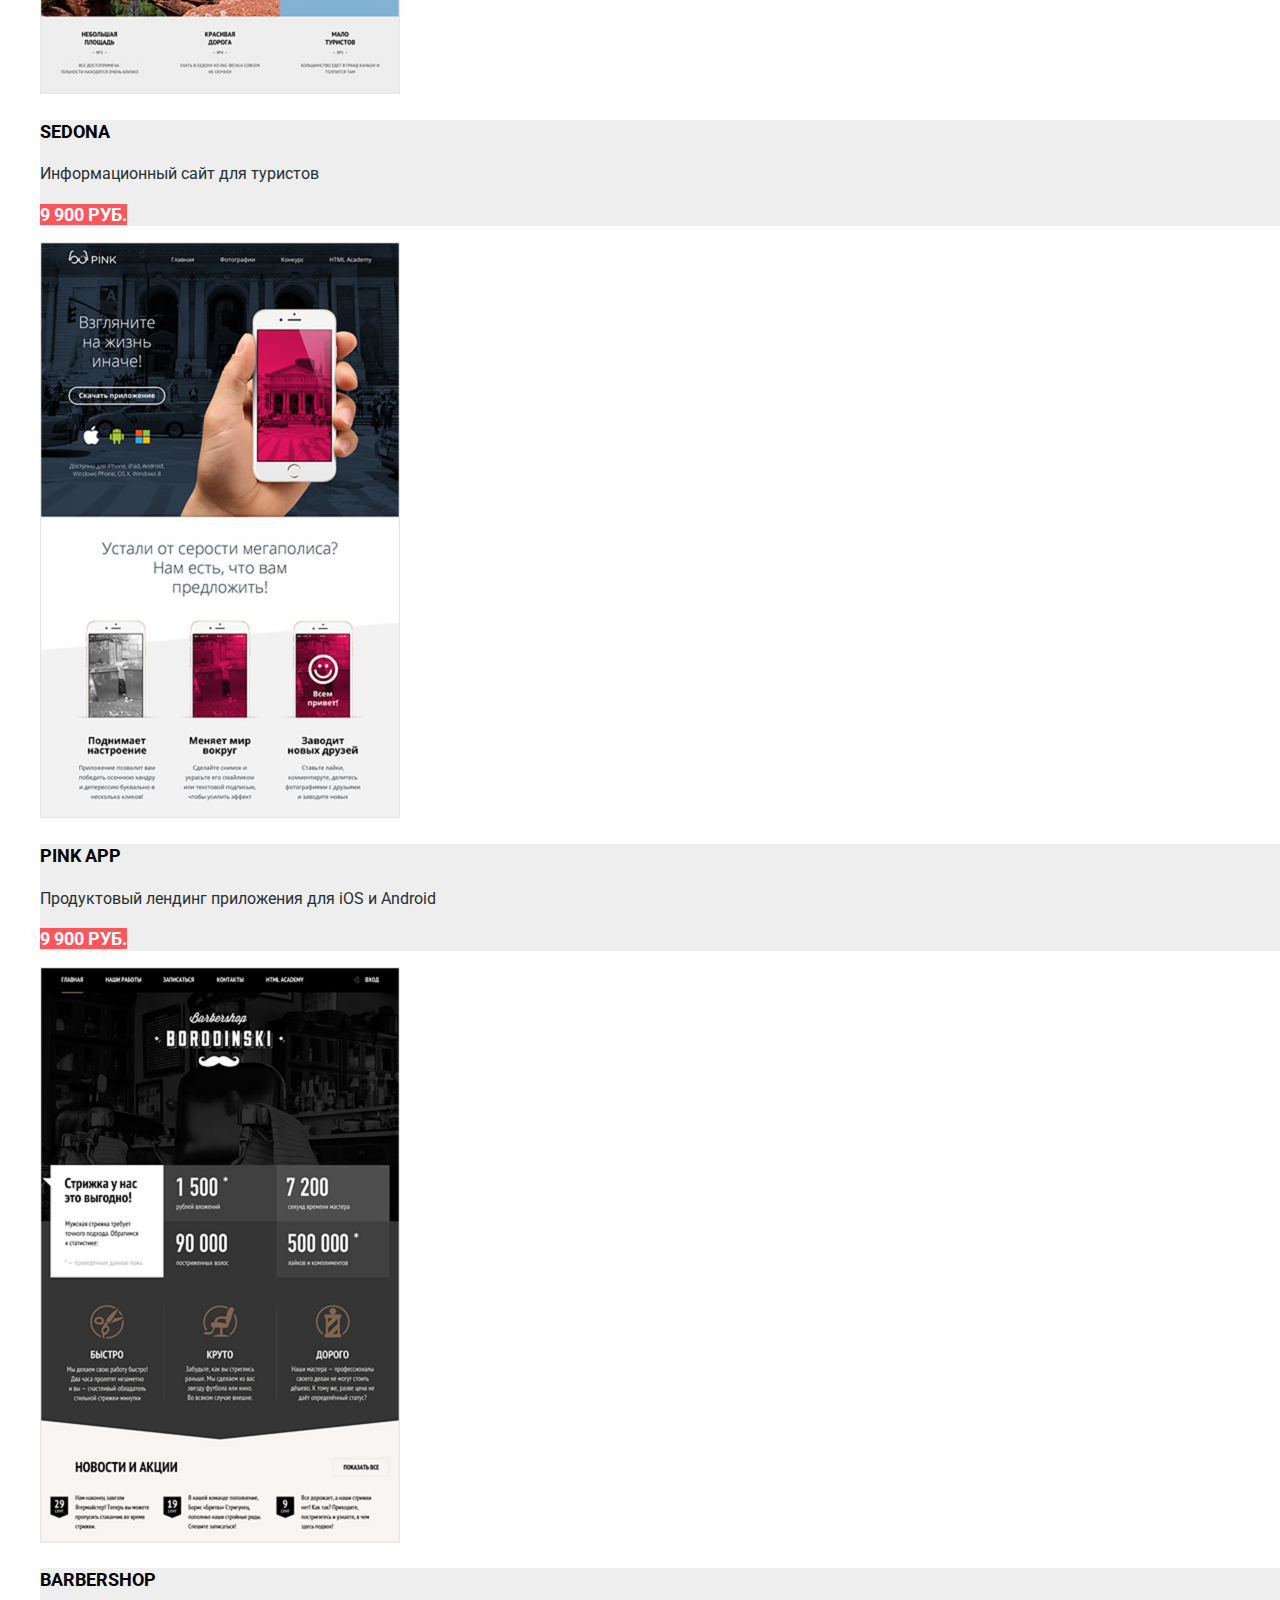
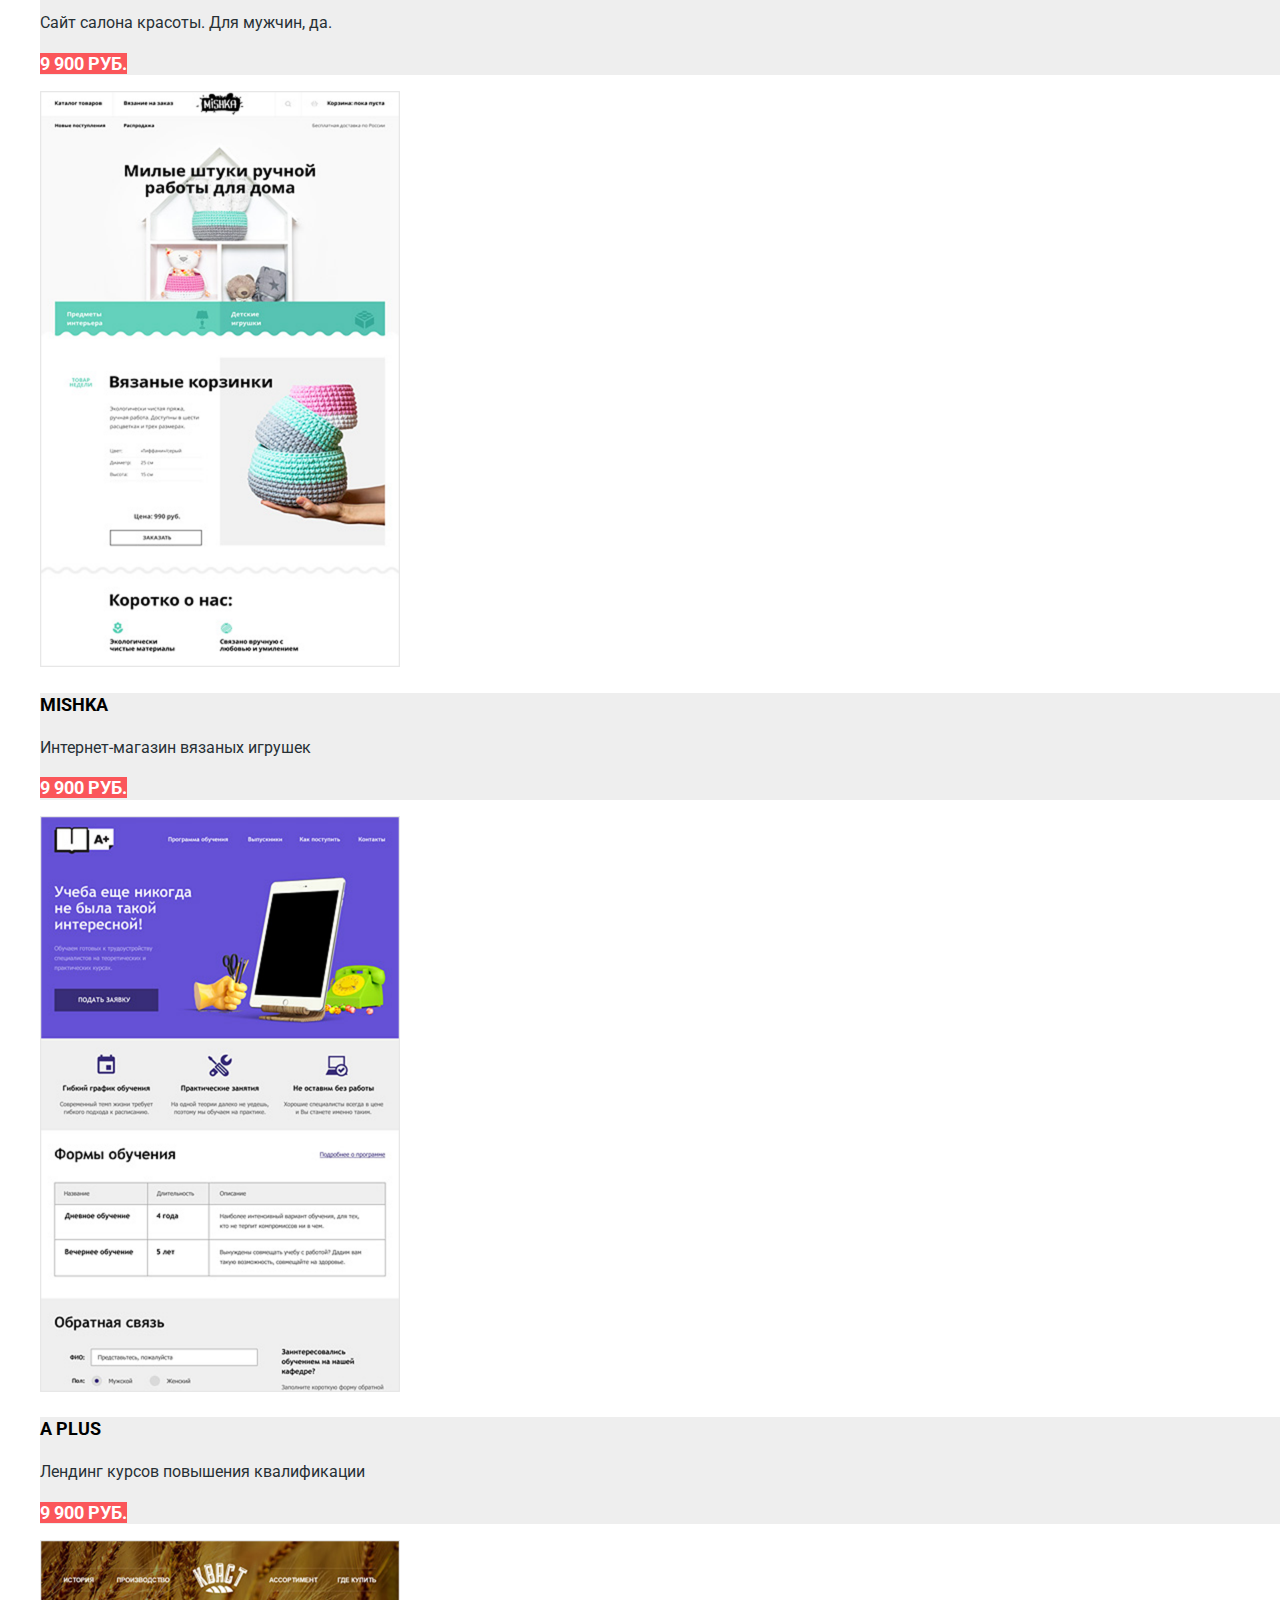
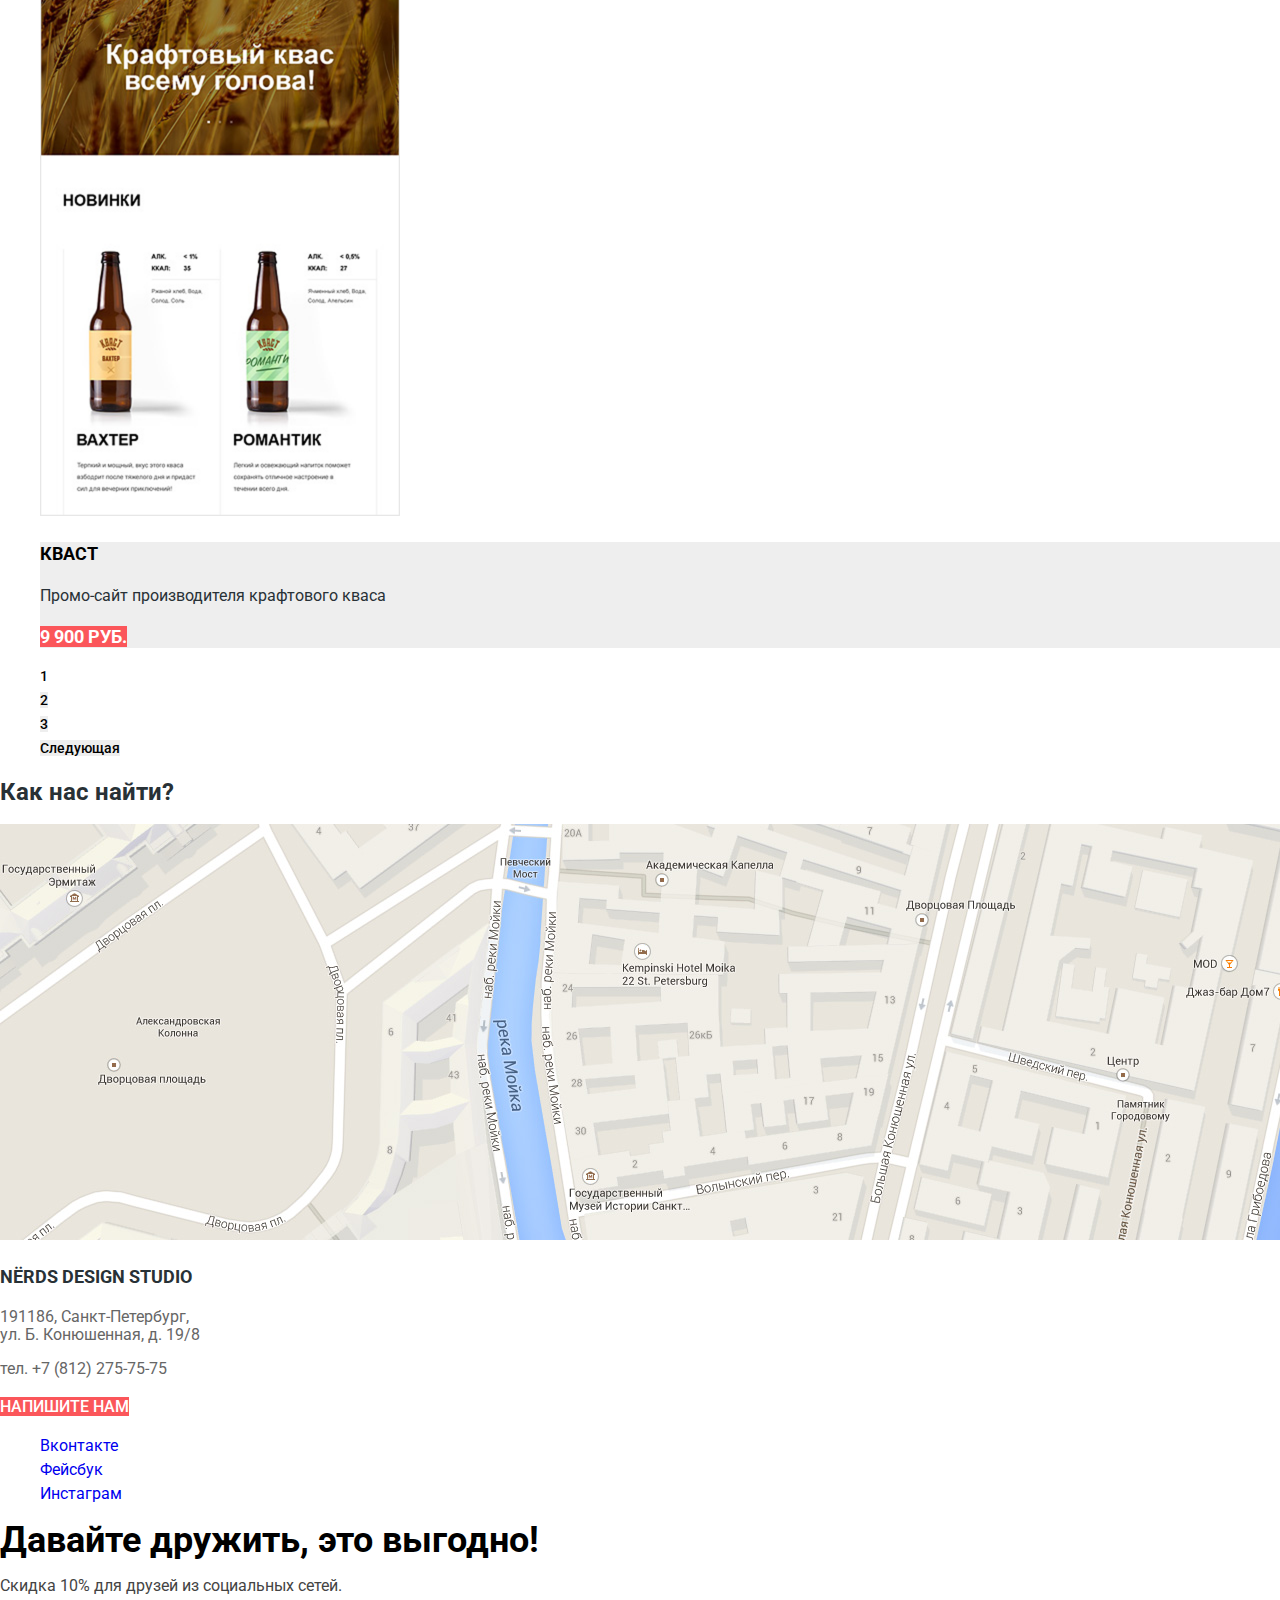
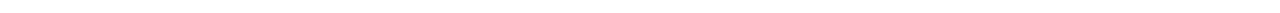
==== commit 85e8dfa8: "Бонусное задание" ====
--- a/catalog.html
+++ b/catalog.html
@@ -88,15 +88,14 @@
           </button>
         </form>
 
-      <div class="bonus">
-
+        <div class="filters-sort">
         <h3>Сортировать:</h3>
           <ul>
             <li><a href="#">По цене</a></li>
             <li><a href="#">По типу</a></li>
             <li><a href="#">По названию</a></li>
           </ul>
-      </div>
+        </div>
       </section>
 
       <section class="catalog">
@@ -176,19 +175,16 @@
           </li>
         </ul>
 
-        <div class="bonus">
         <ul class="pagination-list">
           <li class="pagination-item pagination-item-current"><a>1</a></li>
           <li class="pagination-item"><a href="#">2</a></li>
           <li class="pagination-item"><a href="#">3</a></li>
           <li class="pagination-item"><a href="#">Следующая</a></li>
         </ul>
-        </div>
       </section>
     </main>
 
     <footer class="main-footer">
-      <div class="bonus">
       <section class="footer-maps">
         <h2 class="visually-hidden">Как нас найти?</h2>
         <img src="img/maps.jpg" width="1440" height="416" alt="Офис компании по адресу Санкт-Петербург, ул. Б. Конюшенная, д. 19/8">
@@ -202,7 +198,6 @@
         <p>тел. +7 (812) 275-75-75</p>
         <a class="button" href="#">Напишите нам</a>
       </section>
-      </div>
       <div class="footer-social">
         <ul>
           <li><a class="social-button" href="#">Вконтакте</a></li>
--- a/css/style.css
+++ b/css/style.css
@@ -18,7 +18,7 @@
   font: inherit;
   font-weight: 500;
   text-align: center;
-  line-height: 18 px;
+  line-height: 18px;
   color: #ffffff;
   vertical-align: middle;
   text-transform: uppercase;
@@ -109,6 +109,7 @@
 
 .site-navigation a,
 .user-navigation a {
+  text-transform: uppercase;
   color: #000000;
 }
 
@@ -127,6 +128,16 @@
   color: rgba(0, 0, 0, 0.3);
 }
 
+.slider {
+  background-color: #eeeeee;
+}
+
+.slider h2 {
+  font-size: 55px;
+  font-weight: 500;
+  color: #000000;
+}
+
 .filters fieldset {
   border: none;
 }
@@ -134,6 +145,7 @@
 .filters legend {
   font-size: 18px;
   line-height: 30px;
+  font-weight: 700;
   color: #000000;
   text-transform: uppercase;
 }
@@ -149,23 +161,70 @@
   opacity: 0.3;
 }
 
-.cost-of {
-  display:none;
-}
-
-.slider {
-  display: none;
-}
-
 .features-list {
   list-style: none;
 }
 
-.feature-item h3 {
+.filters h3 {
   text-transform: uppercase;
   line-height: 30px;
   font-weight: 700;
   color: #000000;
+}
+
+.filters-sort a {
+  font-size: 14px;
+  line-height: 18px;
+  color: rgba(0, 0, 0, 0.3);
+  text-transform: uppercase;
+}
+
+.filters-sort a:hover {
+  color: rgba(0, 0, 0, 0.6);
+}
+
+.filters-sort a:active,
+.filters-sort a:focus {
+  color: #000000;
+}
+
+.benefits b {
+  font-size: 45px;
+  font-weight: 500;
+  line-height: 45px;
+  color: #000000;
+}
+
+.benefits h3 {
+  color: #000000;
+  font-weight: 700;
+  text-transform: uppercase;
+}
+
+.benefits th {
+  font-size: 45px;
+  line-height: 10px;
+  color: #000000
+}
+
+.benefits td {
+  line-height: 18px
+}
+
+.partners ul {
+  list-style: none;
+}
+
+.partners-logo img {
+  opacity: 0.2;
+}
+
+.partners-logo img:hover {
+  opacity: 1;
+}
+
+.partners-logo img:active {
+  opacity: 0.1;
 }
 
 .catalog-list {
@@ -191,6 +250,58 @@
   color: rgba(0, 0, 0, 0.3);
 }
 
+.pagination-list {
+  list-style: none;
+}
+
+.pagination-item a {
+  font-size: 13.5px;
+  line-height: 15.5px;
+  font-weight: 500;
+  color: #000000;
+  background-color: #eeeeee;
+}
+
+.pagination-item a:hover {
+  background-color: #dfdfdf;
+}
+
+.pagination-item a:active {
+  color: rgba(0, 0, 0, 0.3);
+  background-color: #d5d5d5;
+}
+
+.pagination-item a:focus {
+  color: #000000;
+  background-color: #ffffff;
+}
+
+.pagination-item-current a {
+  color: #000000;
+
+  background-color: #ffffff;
+}
+
+.pagination-item-current a:hover,
+.pagination-item-current a:focus,
+.pagination-item-current a:active {
+  color: #000000;
+
+  background-color: #ffffff;
+}
+
+
+.footer-contacts h2 {
+  font-size: 18px;
+  line-height: 30px;
+  font-weight: 700;
+  text-transform: uppercase;
+}
+
+.footer-contacts p {
+  line-height: 18px;
+  color: #666666;
+}
 
 .bonus,
 .modal {
